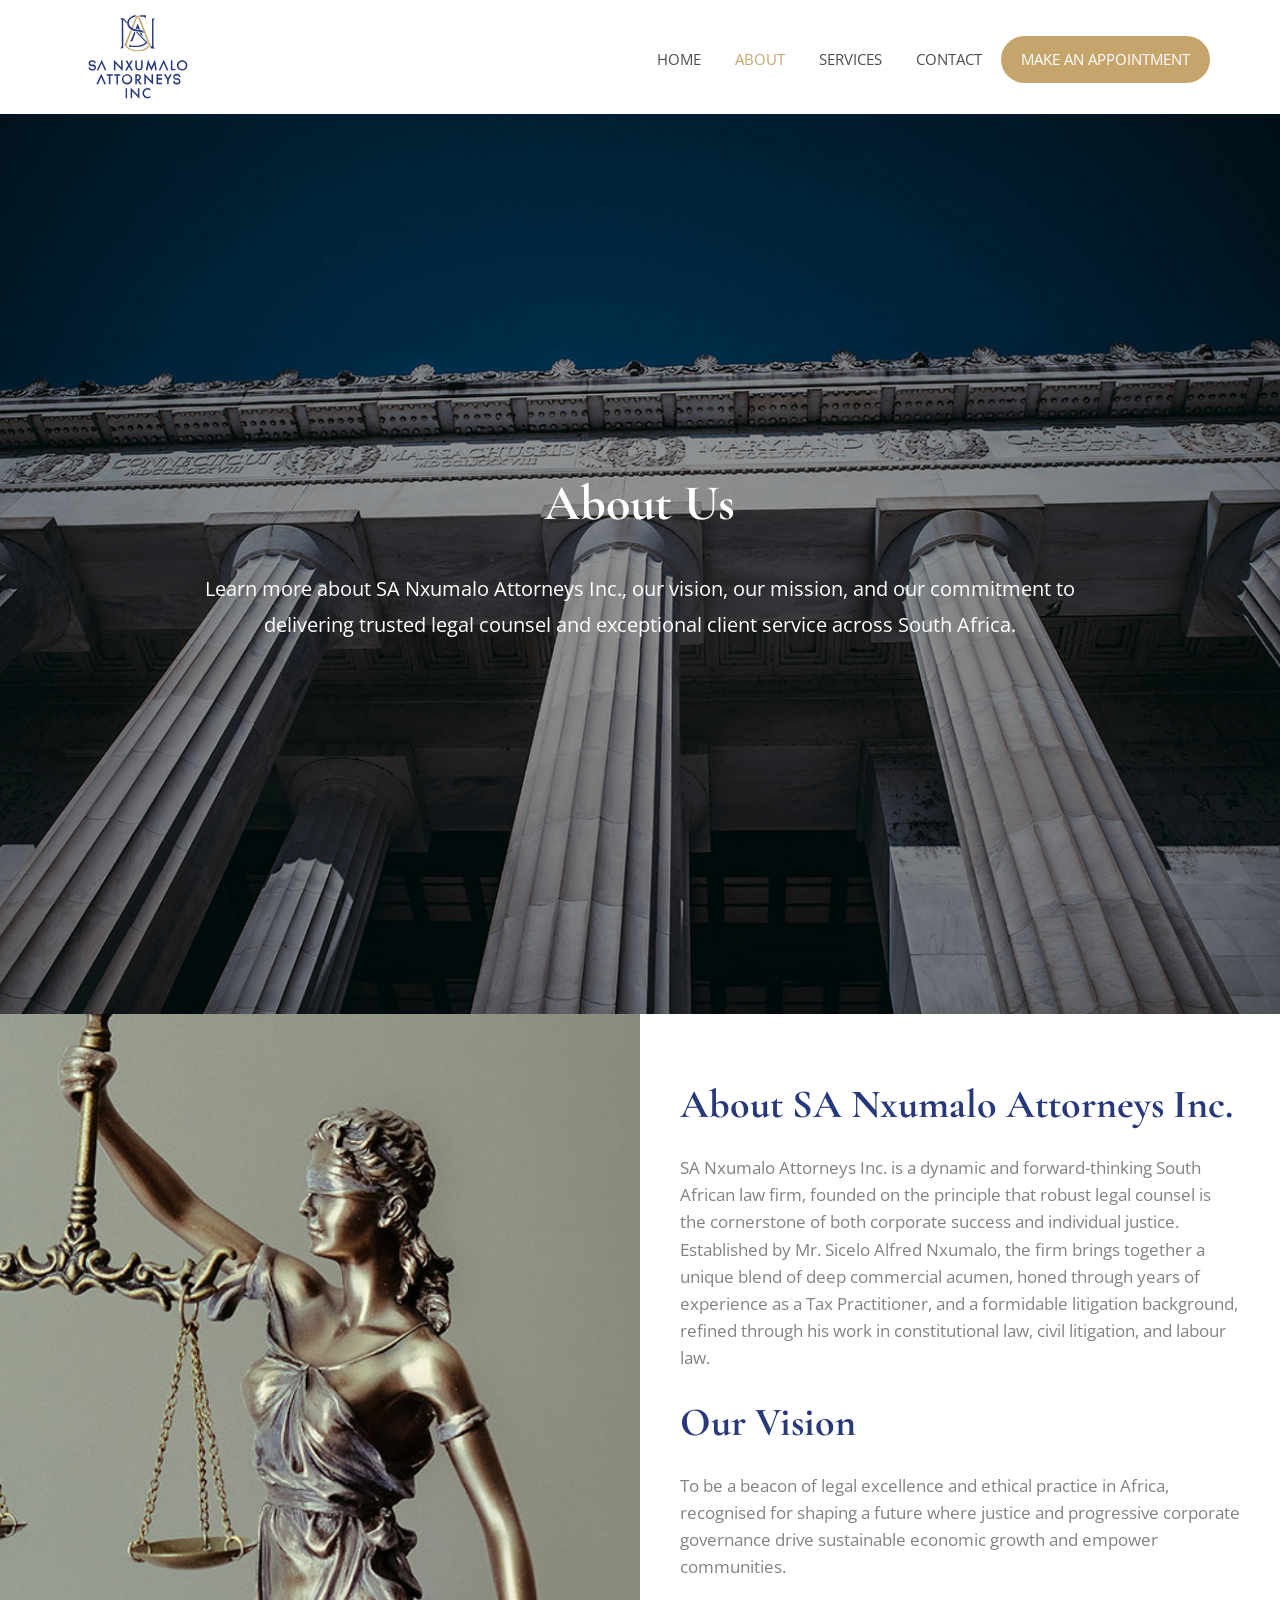
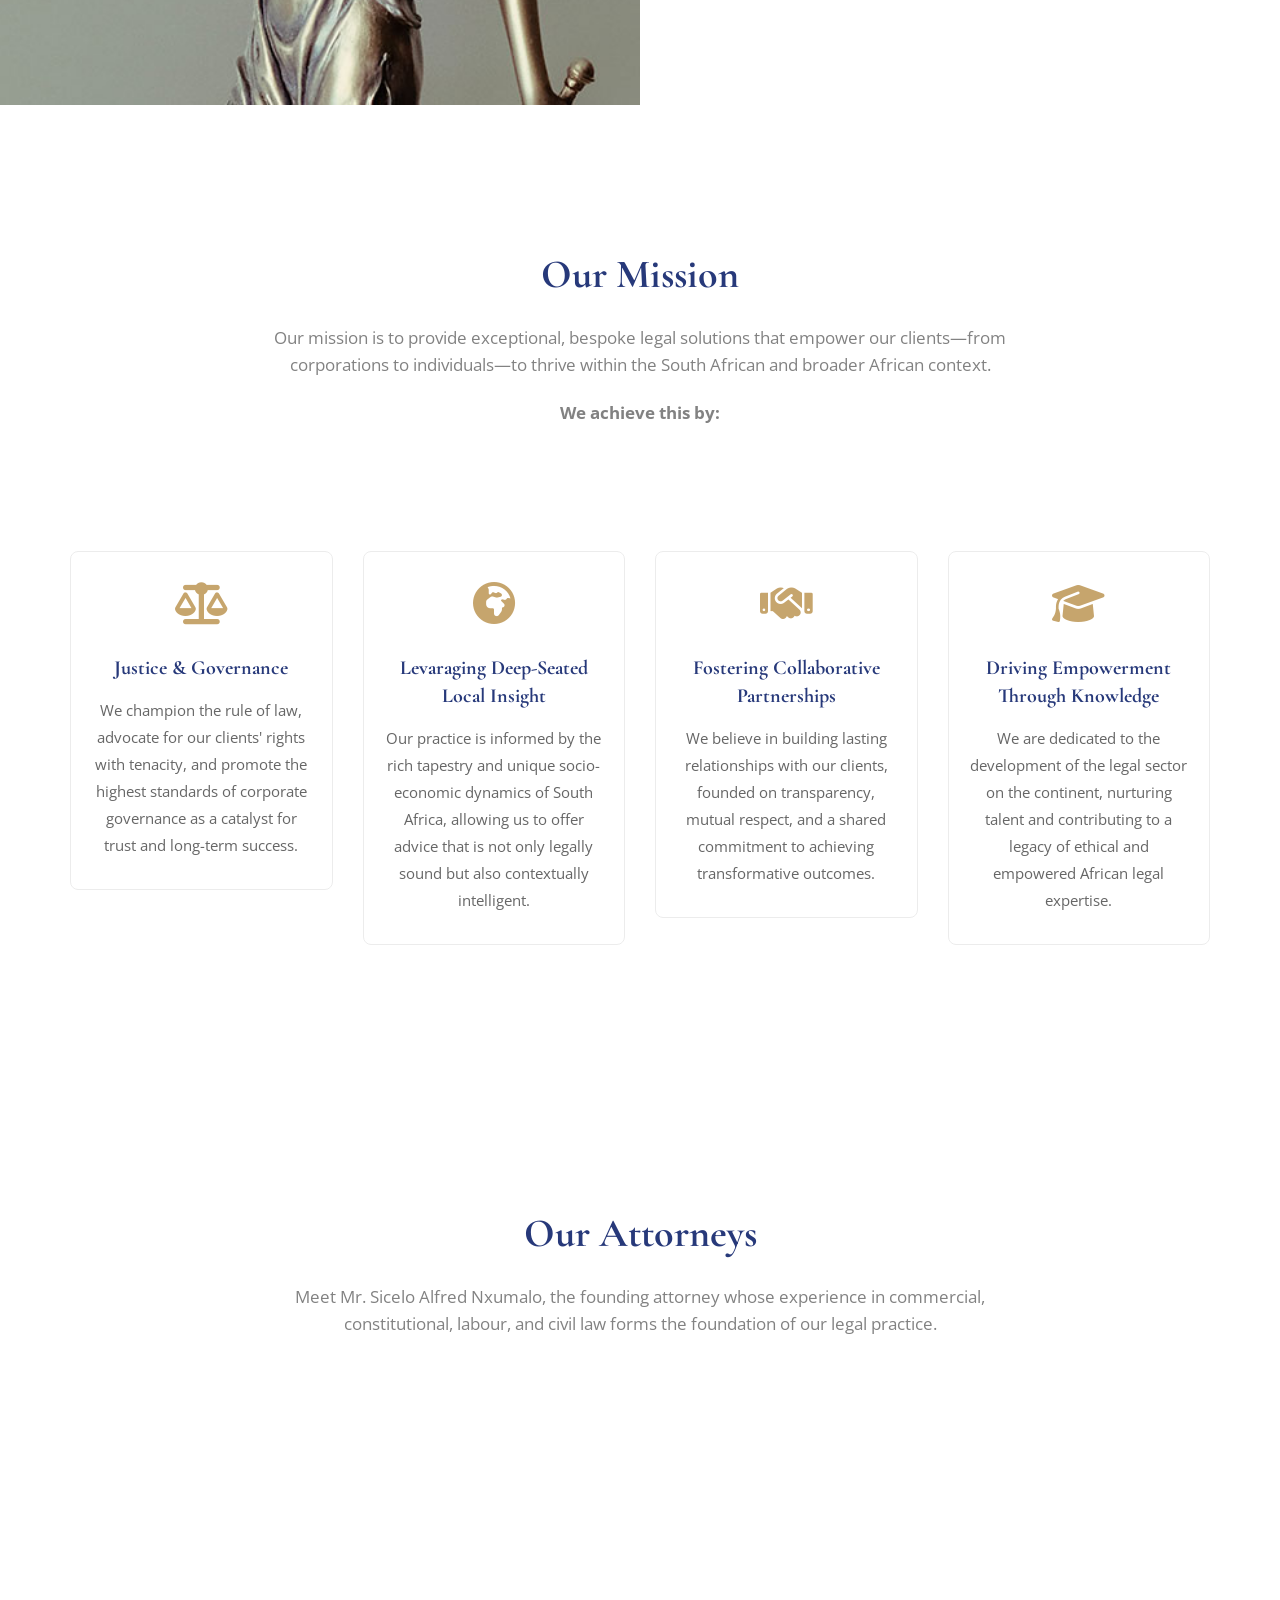
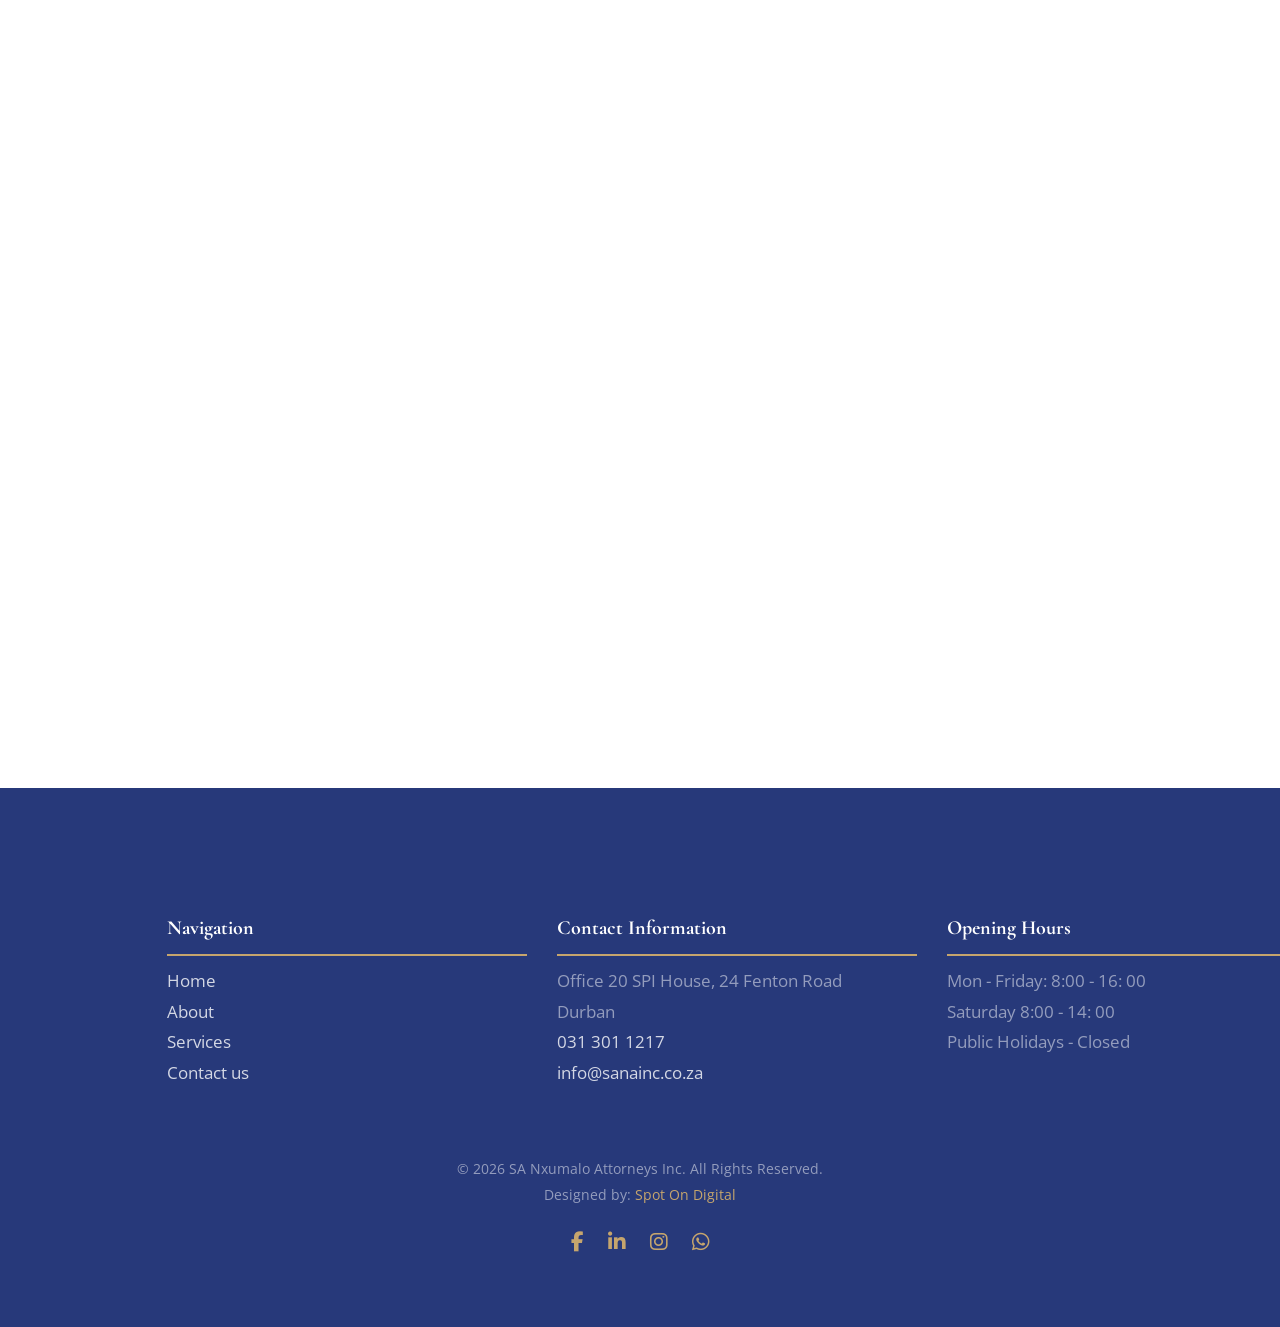
==== about.html @ 0812d7e0 "Add files via upload" ====
<!DOCTYPE HTML>
<html>
	<head>
	<meta charset="utf-8">
	<meta http-equiv="X-UA-Compatible" content="IE=edge">
	<title>About Us</title>
	<meta name="viewport" content="width=device-width, initial-scale=1">
	<meta name="description" content="" />
	<meta name="keywords" content="" />
	<meta name="author" content="" />

  <!-- Facebook and Twitter integration -->
	<meta property="og:title" content=""/>
	<meta property="og:image" content=""/>
	<meta property="og:url" content=""/>
	<meta property="og:site_name" content=""/>
	<meta property="og:description" content=""/>
	<meta name="twitter:title" content="" />
	<meta name="twitter:image" content="" />
	<meta name="twitter:url" content="" />
	<meta name="twitter:card" content="" />

		
    <link rel="preconnect" href="https://fonts.googleapis.com">
    <link rel="preconnect" href="https://fonts.gstatic.com" crossorigin>
    <link href="https://fonts.googleapis.com/css2?family=Cormorant+Garamond:wght@500;600;700&family=Open+Sans:wght@300;400;500;600;700&display=swap" rel="stylesheet">
	
     <!-- favicon -->    
    <link rel="icon" type="image/png" sizes="32x32" href="images/favicon.png">
	<!-- Animate.css -->
	<link rel="stylesheet" href="css/animate.css">
	<!-- Icomoon Icon Fonts-->
	<link rel="stylesheet" href="css/icomoon.css">
	<!-- Bootstrap  -->
	<link rel="stylesheet" href="css/bootstrap.css">

	<!-- Magnific Popup -->
	<link rel="stylesheet" href="css/magnific-popup.css">

	<!-- Owl Carousel  -->
	<link rel="stylesheet" href="css/owl.carousel.min.css">
	<link rel="stylesheet" href="css/owl.theme.default.min.css">
	<!-- Flexslider  -->
	<link rel="stylesheet" href="css/flexslider.css">
	<!-- Flaticons  -->
	<link rel="stylesheet" href="fonts/flaticon/font/flaticon.css">
        
    <link rel="stylesheet" href="https://cdnjs.cloudflare.com/ajax/libs/font-awesome/6.7.2/css/all.min.css">

	<!-- Theme style  -->
	<link rel="stylesheet" href="css/style.css">

	<!-- Modernizr JS -->
	<script src="js/modernizr-2.6.2.min.js"></script>
	<!-- FOR IE9 below -->
	<!--[if lt IE 9]>
	<script src="js/respond.min.js"></script>
	<![endif]-->

	</head>
	<body>
		
	<div class="colorlib-loader"></div>
	
	<div id="page">
        
	<nav class="colorlib-nav" role="navigation">
    <div class="top-menu">
        <div class="container">
            <div class="row">
                <div class="col-md-2">
                    <div id="colorlib-logo">
                        <a href="index.html">
                            <img src="images/main-logo.svg" alt="Logo" class="main-logo">
                        </a>
                    </div>
                </div>

                <div class="col-md-10 text-right menu-1">
                    <ul>
                        <li><a href="index.html">Home</a></li>
                        <li class="active"><a href="about.html">About</a></li>
                        <li><a href="services.html">Services</a></li>
                        <li><a href="contact.html">Contact</a></li>
                        <li class="btn-cta"><a href="#"><span>Make an Appointment</span></a></li>
                    </ul>
                </div>
            </div>
        </div>
    </div>
</nav>

	<aside id="colorlib-hero" class="js-fullheight">
		<div class="flexslider js-fullheight">
			<ul class="slides">
		   	<li style="background-image: url(images/page_bg.jpg);">
		   		<div class="overlay-gradient"></div>
		   		<div class="container">
		   			<div class="col-md-10 col-md-offset-1 text-center js-fullheight slider-text">
		   				<div class="slider-text-inner desc">
		   					<h2 class="heading-section">About Us</h2>
                            <p class="colorlib-lead">
                                Learn more about SA Nxumalo Attorneys Inc., our vision, our mission, and our commitment to delivering trusted legal counsel and exceptional client service across South Africa.
                            </p>
		   				</div>
		   			</div>
		   		</div>
		   	</li>
		  	</ul>
	  	</div>
	</aside>
        
    <div id="colorlib-content">
		<div class="video colorlib-video" style="background-image: url(images/video.jpg);">
			
			
		</div>
		<div class="choose animate-box">
			<div class="colorlib-heading">
				<h2>About SA Nxumalo Attorneys Inc.</h2>
				<p>SA Nxumalo Attorneys Inc. is a dynamic and forward-thinking South African law firm, founded on the principle that robust legal counsel is the cornerstone of both corporate success and individual justice. Established by Mr. Sicelo Alfred Nxumalo, the firm brings together a unique blend of deep commercial acumen, honed through years of experience as a Tax Practitioner, and a formidable litigation background, refined through his work in constitutional law, civil litigation, and labour law. </p>
                <h2>Our Vision</h2>
                    <p>To be a beacon of legal excellence and ethical practice in Africa, recognised for shaping a future where justice and progressive corporate governance drive sustainable economic growth and empower communities.</p>
               
               
                
			</div>
         
		</div>
        
    
        
	</div>
        
        
        <div id="colorlib-about">
    <div class="container">

        <div class="row animate-box">
            <div class="col-md-8 col-md-offset-2 text-center colorlib-heading">
                <h2>Our Mission</h2>

                <p>
                    Our mission is to provide exceptional, bespoke legal solutions that empower our clients—from corporations to individuals—to thrive within the South African and broader African context.
                </p>

                <p><strong>We achieve this by:</strong></p>
            </div>
        </div>

        <div class="row mission-row">

            <!-- Justice & Governance -->
            <div class="col-md-3 col-sm-6 animate-box">
                <div class="mission-box text-center">
                    <i class="fas fa-scale-balanced"></i>
                    <h4>Justice & Governance</h4>
                    <p>
                        We champion the rule of law, advocate for our clients' rights with tenacity, and promote the highest standards of corporate governance as a catalyst for trust and long-term success.
                    </p>
                </div>
            </div>

            <!-- Local Insight -->
            <div class="col-md-3 col-sm-6 animate-box">
                <div class="mission-box text-center">
                    <i class="fas fa-globe-africa"></i>
                    <h4>Levaraging Deep-Seated Local Insight</h4>
                    <p>
                       Our practice is informed by the rich tapestry and unique socio-economic dynamics of South Africa, allowing us to offer advice that is not only legally sound but also contextually intelligent.
                    </p>
                </div>
            </div>

            <!-- Partnerships -->
            <div class="col-md-3 col-sm-6 animate-box">
                <div class="mission-box text-center">
                    <i class="fas fa-handshake"></i>
                    <h4>Fostering Collaborative Partnerships</h4>
                    <p>
                       We believe in building lasting relationships with our clients, founded on transparency, mutual respect, and a shared commitment to achieving transformative outcomes.
                    </p>
                </div>
            </div>

            <!-- Empowerment -->
            <div class="col-md-3 col-sm-6 animate-box">
                <div class="mission-box text-center">
                    <i class="fas fa-graduation-cap"></i>
                    <h4>Driving Empowerment Through Knowledge</h4>
                    <p>
                       We are dedicated to the development of the legal sector on the continent, nurturing talent and contributing to a legacy of ethical and empowered African legal expertise.
                    </p>
                </div>
            </div>

        </div>

    </div>
</div>
        
	

	<div id="colorlib-about">
		<div class="container">
			<div class="row animate-box">
				<div class="col-md-8 col-md-offset-2 text-center colorlib-heading">
					<h2>Our Attorneys</h2>
					<p> Meet Mr. Sicelo Alfred Nxumalo, the founding attorney whose experience in commercial, constitutional, labour, and civil law forms the foundation of our legal practice.</p>
                    
				</div>
			</div>
			<div class="row">
				<div class="col-md-4 col-md-offset-4 text-center animate-box" data-animate-effect="fadeIn">
					<div class="colorlib-staff">
						<img src="images/sicelo.jpg" alt="Free HTML5 Templates by gettemplates.co">
						<h3>Sicelo Alfred Nxumalo</h3>
						<strong class="role">Founder & Managing Lead Lawyer</strong>
						
						<ul class="colorlib-social-icons">
							<li><a href="#" aria-label="Facebook"><i class="fab fa-facebook-f"></i></a></li>
                        <li><a href="#" aria-label="LinkedIn"><i class="fab fa-linkedin-in"></i></a></li>
                        <li><a href="#" aria-label="Instagram"><i class="fab fa-instagram"></i></a></li>
                        <li><a href="#" aria-label="WhatsApp"><i class="fab fa-whatsapp"></i></a></li>
						</ul>
					   </div>
                    </div>
                    
                    <div class="col-md-12 text-center animate-box" data-animate-effect="fadeIn">
                    <p>Sicelo Alfred Nxumalo is the founding director of SA Nxumalo Attorneys Inc. An admitted attorney of the High Court of South Africa, he brings a unique and powerful blend of experience from both the corporate and public interest legal spheres.</p>
                    <p>His career includes pivotal roles at the Legal Resources Centre, where he honed his expertise in constitutional law and human rights, and at the South African Revenue Service (SARS) as a Tax Practitioner, where he gained an intimate understanding of tax law and administration. This rare combination allows him to approach commercial and civil matters with a keen awareness of both justice and regulatory compliance.</p>
                    <p>Mr. Nxumalo's practice is further grounded by hands-on experience in civil litigation, unlawful arrest, labour law, medical negligence, and Road Accident Fund claims, ensuring clients receive comprehensive and strategically astute legal counsel.</p>
                    
				</div>
                    
                
				
			</div>
		</div>
	</div>




	
		<footer id="colorlib-footer" role="contentinfo">
		<div class="container">
			<div class="row row-pb-md">
				
				<div class="col-md-4 col-md-push-1">
					<h4>Navigation</h4>
					<ul class="colorlib-footer-links">
						<li><a href="index.html">Home</a></li>
						<li><a href="about.html">About</a></li>
						<li><a href="services.html">Services</a></li>
						<li><a href="contact.html">Contact us</a></li>
					</ul>
				</div>

				<div class="col-md-4 col-md-push-1">
					<h4>Contact Information</h4>
					<ul class="colorlib-footer-links">
						<li>Office 20 SPI House, 24 Fenton Road<br> Durban</li>
						<li><a href="tel://031 301 1217">031 301 1217</a></li>
						<li><a href="mailto:info@sanainc.co.za">info@sanainc.co.za</a></li>
					</ul>
				</div>

				<div class="col-md-4 col-md-push-1">
					<h4>Opening Hours</h4>
					<ul class="colorlib-footer-links">
						<li>Mon - Friday: 8:00 - 16: 00</li>
						<li>Saturday 8:00 - 14: 00</li>
						<li>Public Holidays - Closed</li>
					</ul>
				</div>

			</div>

			<div class="row copyright">
                <div class="col-md-12 text-center">
                    <p>
                        <small class="block">
                            &copy; <span id="current-year"></span> SA Nxumalo Attorneys Inc. All Rights Reserved.
                        </small>
                        <small class="block">
                            Designed by:
                            <a href="https://spotondigital.co.za" target="_blank">
                                Spot On Digital
                            </a>
                        </small>
                    </p>

                    <ul class="colorlib-social-icons">
                        <li><a href="#" aria-label="Facebook"><i class="fab fa-facebook-f"></i></a></li>
                        <li><a href="#" aria-label="LinkedIn"><i class="fab fa-linkedin-in"></i></a></li>
                        <li><a href="#" aria-label="Instagram"><i class="fab fa-instagram"></i></a></li>
                        <li><a href="#" aria-label="WhatsApp"><i class="fab fa-whatsapp"></i></a></li>
                    </ul>
                </div>
            </div>

		</div>
	</footer>
	</div>

	<div class="gototop js-top">
		<a href="#" class="js-gotop"><i class="icon-arrow-up"></i></a>
	</div>
	
	<!-- jQuery -->
	<script src="js/jquery.min.js"></script>
	<!-- jQuery Easing -->
	<script src="js/jquery.easing.1.3.js"></script>
	<!-- Bootstrap -->
	<script src="js/bootstrap.min.js"></script>
	<!-- Waypoints -->
	<script src="js/jquery.waypoints.min.js"></script>
	<!-- Stellar Parallax -->
	<script src="js/jquery.stellar.min.js"></script>
	<!-- Carousel -->
	<script src="js/owl.carousel.min.js"></script>
	<!-- Flexslider -->
	<script src="js/jquery.flexslider-min.js"></script>
	<!-- countTo -->
	<script src="js/jquery.countTo.js"></script>
	<!-- Magnific Popup -->
	<script src="js/jquery.magnific-popup.min.js"></script>
	<script src="js/magnific-popup-options.js"></script>
	<!-- Main -->
	<script src="js/main.js"></script>
     <!-- year -->   
    <script>
    document.getElementById("current-year").textContent = new Date().getFullYear();
    </script>

	</body>
</html>
---- css/icomoon.css ----
@font-face {
  font-family: 'icomoon';
  src:  url('../fonts/icomoon/icomoon.eot?6iuir');
  src:  url('../fonts/icomoon/icomoon.eot?6iuir#iefix') format('embedded-opentype'),
    url('../fonts/icomoon/icomoon.ttf?6iuir') format('truetype'),
    url('../fonts/icomoon/icomoon.woff?6iuir') format('woff'),
    url('../fonts/icomoon/icomoon.svg?6iuir#icomoon') format('svg');
  font-weight: normal;
  font-style: normal;
}

[class^="icon-"], [class*=" icon-"] {
  /* use !important to prevent issues with browser extensions that change fonts */
  font-family: 'icomoon' !important;
  speak: none;
  font-style: normal;
  font-weight: normal;
  font-variant: normal;
  text-transform: none;
  line-height: 1;

  /* Better Font Rendering =========== */
  -webkit-font-smoothing: antialiased;
  -moz-osx-font-smoothing: grayscale;
}

.icon-eye:before {
  content: "\e000";
}
.icon-paper-clip:before {
  content: "\e001";
}
.icon-mail:before {
  content: "\e002";
}
.icon-toggle:before {
  content: "\e003";
}
.icon-layout:before {
  content: "\e004";
}
.icon-link:before {
  content: "\e005";
}
.icon-bell:before {
  content: "\e006";
}
.icon-lock:before {
  content: "\e007";
}
.icon-unlock:before {
  content: "\e008";
}
.icon-ribbon:before {
  content: "\e009";
}
.icon-image:before {
  content: "\e010";
}
.icon-signal:before {
  content: "\e011";
}
.icon-target:before {
  content: "\e012";
}
.icon-clipboard:before {
  content: "\e013";
}
.icon-clock:before {
  content: "\e014";
}
.icon-watch:before {
  content: "\e015";
}
.icon-air-play:before {
  content: "\e016";
}
.icon-camera:before {
  content: "\e017";
}
.icon-video:before {
  content: "\e018";
}
.icon-disc:before {
  content: "\e019";
}
.icon-printer:before {
  content: "\e020";
}
.icon-monitor:before {
  content: "\e021";
}
.icon-server:before {
  content: "\e022";
}
.icon-cog:before {
  content: "\e023";
}
.icon-heart:before {
  content: "\e024";
}
.icon-paragraph:before {
  content: "\e025";
}
.icon-align-justify:before {
  content: "\e026";
}
.icon-align-left:before {
  content: "\e027";
}
.icon-align-center:before {
  content: "\e028";
}
.icon-align-right:before {
  content: "\e029";
}
.icon-book:before {
  content: "\e030";
}
.icon-layers:before {
  content: "\e031";
}
.icon-stack:before {
  content: "\e032";
}
.icon-stack-2:before {
  content: "\e033";
}
.icon-paper:before {
  content: "\e034";
}
.icon-paper-stack:before {
  content: "\e035";
}
.icon-search:before {
  content: "\e036";
}
.icon-zoom-in:before {
  content: "\e037";
}
.icon-zoom-out:before {
  content: "\e038";
}
.icon-reply:before {
  content: "\e039";
}
.icon-circle-plus:before {
  content: "\e040";
}
.icon-circle-minus:before {
  content: "\e041";
}
.icon-circle-check:before {
  content: "\e042";
}
.icon-circle-cross:before {
  content: "\e043";
}
.icon-square-plus:before {
  content: "\e044";
}
.icon-square-minus:before {
  content: "\e045";
}
.icon-square-check:before {
  content: "\e046";
}
.icon-square-cross:before {
  content: "\e047";
}
.icon-microphone:before {
  content: "\e048";
}
.icon-record:before {
  content: "\e049";
}
.icon-skip-back:before {
  content: "\e050";
}
.icon-rewind:before {
  content: "\e051";
}
.icon-play:before {
  content: "\e052";
}
.icon-pause:before {
  content: "\e053";
}
.icon-stop:before {
  content: "\e054";
}
.icon-fast-forward:before {
  content: "\e055";
}
.icon-skip-forward:before {
  content: "\e056";
}
.icon-shuffle:before {
  content: "\e057";
}
.icon-repeat:before {
  content: "\e058";
}
.icon-folder:before {
  content: "\e059";
}
.icon-umbrella:before {
  content: "\e060";
}
.icon-moon:before {
  content: "\e061";
}
.icon-thermometer:before {
  content: "\e062";
}
.icon-drop:before {
  content: "\e063";
}
.icon-sun:before {
  content: "\e064";
}
.icon-cloud:before {
  content: "\e065";
}
.icon-cloud-upload:before {
  content: "\e066";
}
.icon-cloud-download:before {
  content: "\e067";
}
.icon-upload:before {
  content: "\e068";
}
.icon-download:before {
  content: "\e069";
}
.icon-location:before {
  content: "\e070";
}
.icon-location-2:before {
  content: "\e071";
}
.icon-map:before {
  content: "\e072";
}
.icon-battery:before {
  content: "\e073";
}
.icon-head:before {
  content: "\e074";
}
.icon-briefcase:before {
  content: "\e075";
}
.icon-speech-bubble:before {
  content: "\e076";
}
.icon-anchor:before {
  content: "\e077";
}
.icon-globe:before {
  content: "\e078";
}
.icon-box:before {
  content: "\e079";
}
.icon-reload:before {
  content: "\e080";
}
.icon-share:before {
  content: "\e081";
}
.icon-marquee:before {
  content: "\e082";
}
.icon-marquee-plus:before {
  content: "\e083";
}
.icon-marquee-minus:before {
  content: "\e084";
}
.icon-tag:before {
  content: "\e085";
}
.icon-power:before {
  content: "\e086";
}
.icon-command:before {
  content: "\e087";
}
.icon-alt:before {
  content: "\e088";
}
.icon-esc:before {
  content: "\e089";
}
.icon-bar-graph:before {
  content: "\e090";
}
.icon-bar-graph-2:before {
  content: "\e091";
}
.icon-pie-graph:before {
  content: "\e092";
}
.icon-star:before {
  content: "\e093";
}
.icon-arrow-left:before {
  content: "\e094";
}
.icon-arrow-right:before {
  content: "\e095";
}
.icon-arrow-up:before {
  content: "\e096";
}
.icon-arrow-down:before {
  content: "\e097";
}
.icon-volume:before {
  content: "\e098";
}
.icon-mute:before {
  content: "\e099";
}
.icon-content-right:before {
  content: "\e100";
}
.icon-content-left:before {
  content: "\e101";
}
.icon-grid:before {
  content: "\e102";
}
.icon-grid-2:before {
  content: "\e103";
}
.icon-columns:before {
  content: "\e104";
}
.icon-loader:before {
  content: "\e105";
}
.icon-bag:before {
  content: "\e106";
}
.icon-ban:before {
  content: "\e107";
}
.icon-flag:before {
  content: "\e108";
}
.icon-trash:before {
  content: "\e109";
}
.icon-expand:before {
  content: "\e110";
}
.icon-contract:before {
  content: "\e111";
}
.icon-maximize:before {
  content: "\e112";
}
.icon-minimize:before {
  content: "\e113";
}
.icon-plus:before {
  content: "\e114";
}
.icon-minus:before {
  content: "\e115";
}
.icon-check:before {
  content: "\e116";
}
.icon-cross:before {
  content: "\e117";
}
.icon-move:before {
  content: "\e118";
}
.icon-delete:before {
  content: "\e119";
}
.icon-menu:before {
  content: "\e120";
}
.icon-archive:before {
  content: "\e121";
}
.icon-inbox:before {
  content: "\e122";
}
.icon-outbox:before {
  content: "\e123";
}
.icon-file:before {
  content: "\e124";
}
.icon-file-add:before {
  content: "\e125";
}
.icon-file-subtract:before {
  content: "\e126";
}
.icon-help:before {
  content: "\e127";
}
.icon-open:before {
  content: "\e128";
}
.icon-ellipsis:before {
  content: "\e129";
}
.icon-add-to-list:before {
  content: "\e900";
}
.icon-classic-computer:before {
  content: "\e901";
}
.icon-controller-fast-backward:before {
  content: "\e902";
}
.icon-creative-commons-attribution:before {
  content: "\e903";
}
.icon-creative-commons-noderivs:before {
  content: "\e904";
}
.icon-creative-commons-noncommercial-eu:before {
  content: "\e905";
}
.icon-creative-commons-noncommercial-us:before {
  content: "\e906";
}
.icon-creative-commons-public-domain:before {
  content: "\e907";
}
.icon-creative-commons-remix:before {
  content: "\e908";
}
.icon-creative-commons-share:before {
  content: "\e909";
}
.icon-creative-commons-sharealike:before {
  content: "\e90a";
}
.icon-creative-commons:before {
  content: "\e90b";
}
.icon-document-landscape:before {
  content: "\e90c";
}
.icon-remove-user:before {
  content: "\e90d";
}
.icon-warning:before {
  content: "\e90e";
}
.icon-arrow-bold-down:before {
  content: "\e90f";
}
.icon-arrow-bold-left:before {
  content: "\e910";
}
.icon-arrow-bold-right:before {
  content: "\e911";
}
.icon-arrow-bold-up:before {
  content: "\e912";
}
.icon-arrow-down2:before {
  content: "\e913";
}
.icon-arrow-left2:before {
  content: "\e914";
}
.icon-arrow-long-down:before {
  content: "\e915";
}
.icon-arrow-long-left:before {
  content: "\e916";
}
.icon-arrow-long-right:before {
  content: "\e917";
}
.icon-arrow-long-up:before {
  content: "\e918";
}
.icon-arrow-right2:before {
  content: "\e919";
}
.icon-arrow-up2:before {
  content: "\e91a";
}
.icon-arrow-with-circle-down:before {
  content: "\e91b";
}
.icon-arrow-with-circle-left:before {
  content: "\e91c";
}
.icon-arrow-with-circle-right:before {
  content: "\e91d";
}
.icon-arrow-with-circle-up:before {
  content: "\e91e";
}
.icon-bookmark:before {
  content: "\e91f";
}
.icon-bookmarks:before {
  content: "\e920";
}
.icon-chevron-down:before {
  content: "\e921";
}
.icon-chevron-left:before {
  content: "\e922";
}
.icon-chevron-right:before {
  content: "\e923";
}
.icon-chevron-small-down:before {
  content: "\e924";
}
.icon-chevron-small-left:before {
  content: "\e925";
}
.icon-chevron-small-right:before {
  content: "\e926";
}
.icon-chevron-small-up:before {
  content: "\e927";
}
.icon-chevron-thin-down:before {
  content: "\e928";
}
.icon-chevron-thin-left:before {
  content: "\e929";
}
.icon-chevron-thin-right:before {
  content: "\e92a";
}
.icon-chevron-thin-up:before {
  content: "\e92b";
}
.icon-chevron-up:before {
  content: "\e92c";
}
.icon-chevron-with-circle-down:before {
  content: "\e92d";
}
.icon-chevron-with-circle-left:before {
  content: "\e92e";
}
.icon-chevron-with-circle-right:before {
  content: "\e92f";
}
.icon-chevron-with-circle-up:before {
  content: "\e930";
}
.icon-cloud2:before {
  content: "\e931";
}
.icon-controller-fast-forward:before {
  content: "\e932";
}
.icon-controller-jump-to-start:before {
  content: "\e933";
}
.icon-controller-next:before {
  content: "\e934";
}
.icon-controller-paus:before {
  content: "\e935";
}
.icon-controller-play:before {
  content: "\e936";
}
.icon-controller-record:before {
  content: "\e937";
}
.icon-controller-stop:before {
  content: "\e938";
}
.icon-controller-volume:before {
  content: "\e939";
}
.icon-dot-single:before {
  content: "\e93a";
}
.icon-dots-three-horizontal:before {
  content: "\e93b";
}
.icon-dots-three-vertical:before {
  content: "\e93c";
}
.icon-dots-two-horizontal:before {
  content: "\e93d";
}
.icon-dots-two-vertical:before {
  content: "\e93e";
}
.icon-download2:before {
  content: "\e93f";
}
.icon-emoji-flirt:before {
  content: "\e940";
}
.icon-flow-branch:before {
  content: "\e941";
}
.icon-flow-cascade:before {
  content: "\e942";
}
.icon-flow-line:before {
  content: "\e943";
}
.icon-flow-parallel:before {
  content: "\e944";
}
.icon-flow-tree:before {
  content: "\e945";
}
.icon-install:before {
  content: "\e946";
}
.icon-layers2:before {
  content: "\e947";
}
.icon-open-book:before {
  content: "\e948";
}
.icon-resize-100:before {
  content: "\e949";
}
.icon-resize-full-screen:before {
  content: "\e94a";
}
.icon-save:before {
  content: "\e94b";
}
.icon-select-arrows:before {
  content: "\e94c";
}
.icon-sound-mute:before {
  content: "\e94d";
}
.icon-sound:before {
  content: "\e94e";
}
.icon-trash2:before {
  content: "\e94f";
}
.icon-triangle-down:before {
  content: "\e950";
}
.icon-triangle-left:before {
  content: "\e951";
}
.icon-triangle-right:before {
  content: "\e952";
}
.icon-triangle-up:before {
  content: "\e953";
}
.icon-uninstall:before {
  content: "\e954";
}
.icon-upload-to-cloud:before {
  content: "\e955";
}
.icon-upload2:before {
  content: "\e956";
}
.icon-add-user:before {
  content: "\e957";
}
.icon-address:before {
  content: "\e958";
}
.icon-adjust:before {
  content: "\e959";
}
.icon-air:before {
  content: "\e95a";
}
.icon-aircraft-landing:before {
  content: "\e95b";
}
.icon-aircraft-take-off:before {
  content: "\e95c";
}
.icon-aircraft:before {
  content: "\e95d";
}
.icon-align-bottom:before {
  content: "\e95e";
}
.icon-align-horizontal-middle:before {
  content: "\e95f";
}
.icon-align-left2:before {
  content: "\e960";
}
.icon-align-right2:before {
  content: "\e961";
}
.icon-align-top:before {
  content: "\e962";
}
.icon-align-vertical-middle:before {
  content: "\e963";
}
.icon-archive2:before {
  content: "\e964";
}
.icon-area-graph:before {
  content: "\e965";
}
.icon-attachment:before {
  content: "\e966";
}
.icon-awareness-ribbon:before {
  content: "\e967";
}
.icon-back-in-time:before {
  content: "\e968";
}
.icon-back:before {
  content: "\e969";
}
.icon-bar-graph2:before {
  content: "\e96a";
}
.icon-battery2:before {
  content: "\e96b";
}
.icon-beamed-note:before {
  content: "\e96c";
}
.icon-bell2:before {
  content: "\e96d";
}
.icon-blackboard:before {
  content: "\e96e";
}
.icon-block:before {
  content: "\e96f";
}
.icon-book2:before {
  content: "\e970";
}
.icon-bowl:before {
  content: "\e971";
}
.icon-box2:before {
  content: "\e972";
}
.icon-briefcase2:before {
  content: "\e973";
}
.icon-browser:before {
  content: "\e974";
}
.icon-brush:before {
  content: "\e975";
}
.icon-bucket:before {
  content: "\e976";
}
.icon-cake:before {
  content: "\e977";
}
.icon-calculator:before {
  content: "\e978";
}
.icon-calendar:before {
  content: "\e979";
}
.icon-camera2:before {
  content: "\e97a";
}
.icon-ccw:before {
  content: "\e97b";
}
.icon-chat:before {
  content: "\e97c";
}
.icon-check2:before {
  content: "\e97d";
}
.icon-circle-with-cross:before {
  content: "\e97e";
}
.icon-circle-with-minus:before {
  content: "\e97f";
}
.icon-circle-with-plus:before {
  content: "\e980";
}
.icon-circle:before {
  content: "\e981";
}
.icon-circular-graph:before {
  content: "\e982";
}
.icon-clapperboard:before {
  content: "\e983";
}
.icon-clipboard2:before {
  content: "\e984";
}
.icon-clock2:before {
  content: "\e985";
}
.icon-code:before {
  content: "\e986";
}
.icon-cog2:before {
  content: "\e987";
}
.icon-colours:before {
  content: "\e988";
}
.icon-compass:before {
  content: "\e989";
}
.icon-copy:before {
  content: "\e98a";
}
.icon-credit-card:before {
  content: "\e98b";
}
.icon-credit:before {
  content: "\e98c";
}
.icon-cross2:before {
  content: "\e98d";
}
.icon-cup:before {
  content: "\e98e";
}
.icon-cw:before {
  content: "\e98f";
}
.icon-cycle:before {
  content: "\e990";
}
.icon-database:before {
  content: "\e991";
}
.icon-dial-pad:before {
  content: "\e992";
}
.icon-direction:before {
  content: "\e993";
}
.icon-document:before {
  content: "\e994";
}
.icon-documents:before {
  content: "\e995";
}
.icon-drink:before {
  content: "\e996";
}
.icon-drive:before {
  content: "\e997";
}
.icon-drop2:before {
  content: "\e998";
}
.icon-edit:before {
  content: "\e999";
}
.icon-email:before {
  content: "\e99a";
}
.icon-emoji-happy:before {
  content: "\e99b";
}
.icon-emoji-neutral:before {
  content: "\e99c";
}
.icon-emoji-sad:before {
  content: "\e99d";
}
.icon-erase:before {
  content: "\e99e";
}
.icon-eraser:before {
  content: "\e99f";
}
.icon-export:before {
  content: "\e9a0";
}
.icon-eye2:before {
  content: "\e9a1";
}
.icon-feather:before {
  content: "\e9a2";
}
.icon-flag2:before {
  content: "\e9a3";
}
.icon-flash:before {
  content: "\e9a4";
}
.icon-flashlight:before {
  content: "\e9a5";
}
.icon-flat-brush:before {
  content: "\e9a6";
}
.icon-folder-images:before {
  content: "\e9a7";
}
.icon-folder-music:before {
  content: "\e9a8";
}
.icon-folder-video:before {
  content: "\e9a9";
}
.icon-folder2:before {
  content: "\e9aa";
}
.icon-forward:before {
  content: "\e9ab";
}
.icon-funnel:before {
  content: "\e9ac";
}
.icon-game-controller:before {
  content: "\e9ad";
}
.icon-gauge:before {
  content: "\e9ae";
}
.icon-globe2:before {
  content: "\e9af";
}
.icon-graduation-cap:before {
  content: "\e9b0";
}
.icon-grid2:before {
  content: "\e9b1";
}
.icon-hair-cross:before {
  content: "\e9b2";
}
.icon-hand:before {
  content: "\e9b3";
}
.icon-heart-outlined:before {
  content: "\e9b4";
}
.icon-heart2:before {
  content: "\e9b5";
}
.icon-help-with-circle:before {
  content: "\e9b6";
}
.icon-help2:before {
  content: "\e9b7";
}
.icon-home:before {
  content: "\e9b8";
}
.icon-hour-glass:before {
  content: "\e9b9";
}
.icon-image-inverted:before {
  content: "\e9ba";
}
.icon-image2:before {
  content: "\e9bb";
}
.icon-images:before {
  content: "\e9bc";
}
.icon-inbox2:before {
  content: "\e9bd";
}
.icon-infinity:before {
  content: "\e9be";
}
.icon-info-with-circle:before {
  content: "\e9bf";
}
.icon-info:before {
  content: "\e9c0";
}
.icon-key:before {
  content: "\e9c1";
}
.icon-keyboard:before {
  content: "\e9c2";
}
.icon-lab-flask:before {
  content: "\e9c3";
}
.icon-landline:before {
  content: "\e9c4";
}
.icon-language:before {
  content: "\e9c5";
}
.icon-laptop:before {
  content: "\e9c6";
}
.icon-leaf:before {
  content: "\e9c7";
}
.icon-level-down:before {
  content: "\e9c8";
}
.icon-level-up:before {
  content: "\e9c9";
}
.icon-lifebuoy:before {
  content: "\e9ca";
}
.icon-light-bulb:before {
  content: "\e9cb";
}
.icon-light-down:before {
  content: "\e9cc";
}
.icon-light-up:before {
  content: "\e9cd";
}
.icon-line-graph:before {
  content: "\e9ce";
}
.icon-link2:before {
  content: "\e9cf";
}
.icon-list:before {
  content: "\e9d0";
}
.icon-location-pin:before {
  content: "\e9d1";
}
.icon-location2:before {
  content: "\e9d2";
}
.icon-lock-open:before {
  content: "\e9d3";
}
.icon-lock2:before {
  content: "\e9d4";
}
.icon-log-out:before {
  content: "\e9d5";
}
.icon-login:before {
  content: "\e9d6";
}
.icon-loop:before {
  content: "\e9d7";
}
.icon-magnet:before {
  content: "\e9d8";
}
.icon-magnifying-glass:before {
  content: "\e9d9";
}
.icon-mail2:before {
  content: "\e9da";
}
.icon-man:before {
  content: "\e9db";
}
.icon-map2:before {
  content: "\e9dc";
}
.icon-mask:before {
  content: "\e9dd";
}
.icon-medal:before {
  content: "\e9de";
}
.icon-megaphone:before {
  content: "\e9df";
}
.icon-menu2:before {
  content: "\e9e0";
}
.icon-message:before {
  content: "\e9e1";
}
.icon-mic:before {
  content: "\e9e2";
}
.icon-minus2:before {
  content: "\e9e3";
}
.icon-mobile:before {
  content: "\e9e4";
}
.icon-modern-mic:before {
  content: "\e9e5";
}
.icon-moon2:before {
  content: "\e9e6";
}
.icon-mouse:before {
  content: "\e9e7";
}
.icon-music:before {
  content: "\e9e8";
}
.icon-network:before {
  content: "\e9e9";
}
.icon-new-message:before {
  content: "\e9ea";
}
.icon-new:before {
  content: "\e9eb";
}
.icon-news:before {
  content: "\e9ec";
}
.icon-note:before {
  content: "\e9ed";
}
.icon-notification:before {
  content: "\e9ee";
}
.icon-old-mobile:before {
  content: "\e9ef";
}
.icon-old-phone:before {
  content: "\e9f0";
}
.icon-palette:before {
  content: "\e9f1";
}
.icon-paper-plane:before {
  content: "\e9f2";
}
.icon-pencil:before {
  content: "\e9f3";
}
.icon-phone:before {
  content: "\e9f4";
}
.icon-pie-chart:before {
  content: "\e9f5";
}
.icon-pin:before {
  content: "\e9f6";
}
.icon-plus2:before {
  content: "\e9f7";
}
.icon-popup:before {
  content: "\e9f8";
}
.icon-power-plug:before {
  content: "\e9f9";
}
.icon-price-ribbon:before {
  content: "\e9fa";
}
.icon-price-tag:before {
  content: "\e9fb";
}
.icon-print:before {
  content: "\e9fc";
}
.icon-progress-empty:before {
  content: "\e9fd";
}
.icon-progress-full:before {
  content: "\e9fe";
}
.icon-progress-one:before {
  content: "\e9ff";
}
.icon-progress-two:before {
  content: "\ea00";
}
.icon-publish:before {
  content: "\ea01";
}
.icon-quote:before {
  content: "\ea02";
}
.icon-radio:before {
  content: "\ea03";
}
.icon-reply-all:before {
  content: "\ea04";
}
.icon-reply2:before {
  content: "\ea05";
}
.icon-retweet:before {
  content: "\ea06";
}
.icon-rocket:before {
  content: "\ea07";
}
.icon-round-brush:before {
  content: "\ea08";
}
.icon-rss:before {
  content: "\ea09";
}
.icon-ruler:before {
  content: "\ea0a";
}
.icon-scissors:before {
  content: "\ea0b";
}
.icon-share-alternitive:before {
  content: "\ea0c";
}
.icon-share2:before {
  content: "\ea0d";
}
.icon-shareable:before {
  content: "\ea0e";
}
.icon-shield:before {
  content: "\ea0f";
}
.icon-shop:before {
  content: "\ea10";
}
.icon-shopping-bag:before {
  content: "\ea11";
}
.icon-shopping-basket:before {
  content: "\ea12";
}
.icon-shopping-cart:before {
  content: "\ea13";
}
.icon-shuffle2:before {
  content: "\ea14";
}
.icon-signal2:before {
  content: "\ea15";
}
.icon-sound-mix:before {
  content: "\ea16";
}
.icon-sports-club:before {
  content: "\ea17";
}
.icon-spreadsheet:before {
  content: "\ea18";
}
.icon-squared-cross:before {
  content: "\ea19";
}
.icon-squared-minus:before {
  content: "\ea1a";
}
.icon-squared-plus:before {
  content: "\ea1b";
}
.icon-star-outlined:before {
  content: "\ea1c";
}
.icon-star2:before {
  content: "\ea1d";
}
.icon-stopwatch:before {
  content: "\ea1e";
}
.icon-suitcase:before {
  content: "\ea1f";
}
.icon-swap:before {
  content: "\ea20";
}
.icon-sweden:before {
  content: "\ea21";
}
.icon-switch:before {
  content: "\ea22";
}
.icon-tablet:before {
  content: "\ea23";
}
.icon-tag2:before {
  content: "\ea24";
}
.icon-text-document-inverted:before {
  content: "\ea25";
}
.icon-text-document:before {
  content: "\ea26";
}
.icon-text:before {
  content: "\ea27";
}
.icon-thermometer2:before {
  content: "\ea28";
}
.icon-thumbs-down:before {
  content: "\ea29";
}
.icon-thumbs-up:before {
  content: "\ea2a";
}
.icon-thunder-cloud:before {
  content: "\ea2b";
}
.icon-ticket:before {
  content: "\ea2c";
}
.icon-time-slot:before {
  content: "\ea2d";
}
.icon-tools:before {
  content: "\ea2e";
}
.icon-traffic-cone:before {
  content: "\ea2f";
}
.icon-tree:before {
  content: "\ea30";
}
.icon-trophy:before {
  content: "\ea31";
}
.icon-tv:before {
  content: "\ea32";
}
.icon-typing:before {
  content: "\ea33";
}
.icon-unread:before {
  content: "\ea34";
}
.icon-untag:before {
  content: "\ea35";
}
.icon-user:before {
  content: "\ea36";
}
.icon-users:before {
  content: "\ea37";
}
.icon-v-card:before {
  content: "\ea38";
}
.icon-video2:before {
  content: "\ea39";
}
.icon-vinyl:before {
  content: "\ea3a";
}
.icon-voicemail:before {
  content: "\ea3b";
}
.icon-wallet:before {
  content: "\ea3c";
}
.icon-water:before {
  content: "\ea3d";
}
.icon-px-with-circle:before {
  content: "\ea3e";
}
.icon-px:before {
  content: "\ea3f";
}
.icon-basecamp:before {
  content: "\ea40";
}
.icon-behance:before {
  content: "\ea41";
}
.icon-creative-cloud:before {
  content: "\ea42";
}
.icon-dropbox:before {
  content: "\ea43";
}
.icon-evernote:before {
  content: "\ea44";
}
.icon-flattr:before {
  content: "\ea45";
}
.icon-foursquare:before {
  content: "\ea46";
}
.icon-google-drive:before {
  content: "\ea47";
}
.icon-google-hangouts:before {
  content: "\ea48";
}
.icon-grooveshark:before {
  content: "\ea49";
}
.icon-icloud:before {
  content: "\ea4a";
}
.icon-mixi:before {
  content: "\ea4b";
}
.icon-onedrive:before {
  content: "\ea4c";
}
.icon-paypal:before {
  content: "\ea4d";
}
.icon-picasa:before {
  content: "\ea4e";
}
.icon-qq:before {
  content: "\ea4f";
}
.icon-rdio-with-circle:before {
  content: "\ea50";
}
.icon-renren:before {
  content: "\ea51";
}
.icon-scribd:before {
  content: "\ea52";
}
.icon-sina-weibo:before {
  content: "\ea53";
}
.icon-skype-with-circle:before {
  content: "\ea54";
}
.icon-skype:before {
  content: "\ea55";
}
.icon-slideshare:before {
  content: "\ea56";
}
.icon-smashing:before {
  content: "\ea57";
}
.icon-soundcloud:before {
  content: "\ea58";
}
.icon-spotify-with-circle:before {
  content: "\ea59";
}
.icon-spotify:before {
  content: "\ea5a";
}
.icon-swarm:before {
  content: "\ea5b";
}
.icon-vine-with-circle:before {
  content: "\ea5c";
}
.icon-vine:before {
  content: "\ea5d";
}
.icon-vk-alternitive:before {
  content: "\ea5e";
}
.icon-vk-with-circle:before {
  content: "\ea5f";
}
.icon-vk:before {
  content: "\ea60";
}
.icon-xing-with-circle:before {
  content: "\ea61";
}
.icon-xing:before {
  content: "\ea62";
}
.icon-yelp:before {
  content: "\ea63";
}
.icon-dribbble-with-circle:before {
  content: "\ea64";
}
.icon-dribbble:before {
  content: "\ea65";
}
.icon-facebook-with-circle:before {
  content: "\ea66";
}
.icon-facebook:before {
  content: "\ea67";
}
.icon-flickr-with-circle:before {
  content: "\ea68";
}
.icon-flickr:before {
  content: "\ea69";
}
.icon-github-with-circle:before {
  content: "\ea6a";
}
.icon-github:before {
  content: "\ea6b";
}
.icon-google-with-circle:before {
  content: "\ea6c";
}
.icon-google:before {
  content: "\ea6d";
}
.icon-instagram-with-circle:before {
  content: "\ea6e";
}
.icon-instagram:before {
  content: "\ea6f";
}
.icon-lastfm-with-circle:before {
  content: "\ea70";
}
.icon-lastfm:before {
  content: "\ea71";
}
.icon-linkedin-with-circle:before {
  content: "\ea72";
}
.icon-linkedin:before {
  content: "\ea73";
}
.icon-pinterest-with-circle:before {
  content: "\ea74";
}
.icon-pinterest:before {
  content: "\ea75";
}
.icon-rdio:before {
  content: "\ea76";
}
.icon-stumbleupon-with-circle:before {
  content: "\ea77";
}
.icon-stumbleupon:before {
  content: "\ea78";
}
.icon-tumblr-with-circle:before {
  content: "\ea79";
}
.icon-tumblr:before {
  content: "\ea7a";
}
.icon-twitter-with-circle:before {
  content: "\ea7b";
}
.icon-twitter:before {
  content: "\ea7c";
}
.icon-vimeo-with-circle:before {
  content: "\ea7d";
}
.icon-vimeo:before {
  content: "\ea7e";
}
.icon-youtube-with-circle:before {
  content: "\ea7f";
}
.icon-youtube:before {
  content: "\ea80";
}
---- fonts/flaticon/font/flaticon.css ----
/*
  	Flaticon icon font: Flaticon
  	Creation date: 05/01/2018 02:43
  	*/

@font-face {
  font-family: "Flaticon";
  src: url("./Flaticon.eot");
  src: url("./Flaticon.eot?#iefix") format("embedded-opentype"),
       url("./Flaticon.woff") format("woff"),
       url("./Flaticon.ttf") format("truetype"),
       url("./Flaticon.svg#Flaticon") format("svg");
  font-weight: normal;
  font-style: normal;
}

@media screen and (-webkit-min-device-pixel-ratio:0) {
  @font-face {
    font-family: "Flaticon";
    src: url("./Flaticon.svg#Flaticon") format("svg");
  }
}

[class^="flaticon-"]:before, [class*=" flaticon-"]:before,
[class^="flaticon-"]:after, [class*=" flaticon-"]:after {   
  font-family: Flaticon;
    /*font-size: 20px;*/
    font-style: normal;
    /*margin-left: 20px;*/
}

.flaticon-police-badge:before { content: "\f100"; }
.flaticon-jury:before { content: "\f101"; }
.flaticon-lawyer-1:before { content: "\f102"; }
.flaticon-siren:before { content: "\f103"; }
.flaticon-lawyer:before { content: "\f104"; }
.flaticon-policeman:before { content: "\f105"; }
.flaticon-handcuffs:before { content: "\f106"; }
.flaticon-padlock:before { content: "\f107"; }
.flaticon-courthouse:before { content: "\f108"; }
.flaticon-folder:before { content: "\f109"; }
.flaticon-libra:before { content: "\f10a"; }
.flaticon-act:before { content: "\f10b"; }
---- css/style.css ----
@font-face {
  font-family: 'icomoon';
  src: url("../fonts/icomoon/icomoon.eot?srf3rx");
  src: url("../fonts/icomoon/icomoon.eot?srf3rx#iefix") format("embedded-opentype"), url("../fonts/icomoon/icomoon.ttf?srf3rx") format("truetype"), url("../fonts/icomoon/icomoon.woff?srf3rx") format("woff"), url("../fonts/icomoon/icomoon.svg?srf3rx#icomoon") format("svg");
  font-weight: normal;
  font-style: normal; }

/* =======================================================
*
* 	Template Style 
*
* ======================================================= */

#colorlib-logo {
    display: flex;
    align-items: center;
    height: 90px;
}

#colorlib-logo a {
    display: flex;
    align-items: center;
}

#colorlib-logo img.main-logo {
    height: 80px;
    width: auto;
    max-width: 100%;
    display: block;
}


body{
    font-family:'Open Sans',sans-serif;
    font-size:17px;
    line-height:1.8;
    color:#555;
}

#page {
  position: relative;
  overflow-x: hidden;
  width: 100%;
  height: 100%;
  -webkit-transition: 0.5s;
  -o-transition: 0.5s;
  transition: 0.5s; }
  .offcanvas #page {
    overflow: hidden;
    position: absolute; }
    .offcanvas #page:after {
      -webkit-transition: 2s;
      -o-transition: 2s;
      transition: 2s;
      position: absolute;
      top: 0;
      right: 0;
      bottom: 0;
      left: 0;
      z-index: 101;
      background: rgba(0, 0, 0, 0.7);
      content: ""; }

a {
  color: #C6A56D;
  -webkit-transition: 0.5s;
  -o-transition: 0.5s;
  transition: 0.5s; }
  a:hover, a:active, a:focus {
    color: #C6A56D;
    outline: none;
    text-decoration: none; }

p {
  margin-bottom: 20px; }

h1,h2,h3,h4,h5,h6{
    font-family:'Cormorant Garamond',serif;
    font-weight:700;
    color:#111;
}

::-webkit-selection {
  color: #fff;
  background: #C6A56D; }

::-moz-selection {
  color: #fff;
  background: #C6A56D; }

::selection {
  color: #fff;
  background: #C6A56D; }

.colorlib-nav .top-menu {
    padding: 12px 0;
}

.colorlib-nav .row {
    display: flex;
    align-items: center;
}

#colorlib-logo {
    display: flex;
    align-items: center;
    height: 90px;
}

#colorlib-logo a {
    display: flex;
    align-items: center;
}

#colorlib-logo img.main-logo {
    height: 90px;
    width: auto;
    display: block;
}

.colorlib-nav ul {
    margin: 0;
}

.colorlib-nav ul li a {
    padding: 35px 15px;
}

.colorlib-nav #colorlib-logo {
  font-size: 24px;
  margin: 0;
  padding: 0;
  text-transform: uppercase;
  font-weight: bold;
  font-weight: 700;
  font-family: "Playfair Display", Georgia, serif; }
  .colorlib-nav #colorlib-logo a {
    color: #C6A56D; }
    .colorlib-nav #colorlib-logo a span {
      color: #000; }

.colorlib-nav a {
  padding: 5px 10px;
  color: #000; }

@media screen and (max-width: 768px) {
  .colorlib-nav .menu-1 {
    display: none; } }

.colorlib-nav ul {
  padding: 0;
  margin: 5px 0 0 0; }
  .colorlib-nav ul li {
    padding: 0;
    margin: 0;
    list-style: none;
    display: inline;
    text-transform: uppercase; }
    .colorlib-nav ul li a {
      font-size: 15px;
      padding: 30px 15px;
      color: rgba(0, 0, 0, 0.7);
      -webkit-transition: 0.5s;
      -o-transition: 0.5s;
      transition: 0.5s; }
      .colorlib-nav ul li a:hover, .colorlib-nav ul li a:focus, .colorlib-nav ul li a:active {
        color: black; }
    .colorlib-nav ul li.has-dropdown {
      position: relative; }
      .colorlib-nav ul li.has-dropdown .dropdown {
        width: 140px;
        -webkit-box-shadow: 0px 14px 33px -9px rgba(0, 0, 0, 0.75);
        -moz-box-shadow: 0px 14px 33px -9px rgba(0, 0, 0, 0.75);
        box-shadow: 0px 14px 33px -9px rgba(0, 0, 0, 0.75);
        z-index: 1002;
        visibility: hidden;
        opacity: 0;
        position: absolute;
        top: 40px;
        left: 0;
        text-align: left;
        background: #000;
        padding: 20px;
        -webkit-border-radius: 4px;
        -moz-border-radius: 4px;
        -ms-border-radius: 4px;
        border-radius: 4px;
        -webkit-transition: 0s;
        -o-transition: 0s;
        transition: 0s; }
        .colorlib-nav ul li.has-dropdown .dropdown:before {
          bottom: 100%;
          left: 40px;
          border: solid transparent;
          content: " ";
          height: 0;
          width: 0;
          position: absolute;
          pointer-events: none;
          border-bottom-color: #000;
          border-width: 8px;
          margin-left: -8px; }
        .colorlib-nav ul li.has-dropdown .dropdown li {
          display: block;
          margin-bottom: 7px; }
          .colorlib-nav ul li.has-dropdown .dropdown li:last-child {
            margin-bottom: 0; }
          .colorlib-nav ul li.has-dropdown .dropdown li a {
            padding: 2px 0;
            display: block;
            color: #999999;
            line-height: 1.2;
            text-transform: none;
            font-size: 13px;
            letter-spacing: 0; }
            .colorlib-nav ul li.has-dropdown .dropdown li a:hover {
              color: #fff; }
      .colorlib-nav ul li.has-dropdown:hover a, .colorlib-nav ul li.has-dropdown:focus a {
        color: #000; }
    .colorlib-nav ul li.btn-cta a {
      padding: 30px 0px !important;
      color: #fff; }
      .colorlib-nav ul li.btn-cta a span {
        background: #C6A56D;
        padding: 10px 20px;
        display: -moz-inline-stack;
        display: inline-block;
        zoom: 1;
        *display: inline;
        -webkit-transition: 0.3s;
        -o-transition: 0.3s;
        transition: 0.3s;
        -webkit-border-radius: 100px;
        -moz-border-radius: 100px;
        -ms-border-radius: 100px;
        border-radius: 100px; }
      .colorlib-nav ul li.btn-cta a:hover span {
        -webkit-box-shadow: 0px 14px 20px -9px rgba(0, 0, 0, 0.75);
        -moz-box-shadow: 0px 14px 20px -9px rgba(0, 0, 0, 0.75);
        box-shadow: 0px 14px 20px -9px rgba(0, 0, 0, 0.75); }
    .colorlib-nav ul li.active > a {
      color: #C6A56D;
      position: relative; }

#colorlib-counter,
.colorlib-bg {
  background-size: cover;
  background-position: top center;
  background-repeat: no-repeat;
  position: relative; }
  #colorlib-counter .overlay,
  .colorlib-bg .overlay {
    z-index: 0;
    position: absolute;
    bottom: 0;
    top: 0;
    left: 0;
    right: 0;
    background: rgba(0, 0, 0, 0.7); }

.colorlib-video {
  overflow: hidden; }
  @media screen and (max-width: 992px) {
    .colorlib-video {
      height: 450px; } }
  .colorlib-video a {
    z-index: 1001;
    position: absolute;
    top: 50%;
    left: 50%;
    margin-top: -45px;
    margin-left: -45px;
    width: 90px;
    height: 90px;
    display: table;
    text-align: center;
    background: #fff;
    -webkit-box-shadow: 0px 14px 30px -15px rgba(0, 0, 0, 0.75);
    -moz-box-shadow: 0px 14px 30px -15px rgba(0, 0, 0, 0.75);
    -ms-box-shadow: 0px 14px 30px -15px rgba(0, 0, 0, 0.75);
    -o-box-shadow: 0px 14px 30px -15px rgba(0, 0, 0, 0.75);
    box-shadow: 0px 14px 30px -15px rgba(0, 0, 0, 0.75);
    -webkit-border-radius: 50%;
    -moz-border-radius: 50%;
    -ms-border-radius: 50%;
    border-radius: 50%; }
    .colorlib-video a i {
      text-align: center;
      display: table-cell;
      vertical-align: middle;
      font-size: 40px; }
  .colorlib-video .overlay {
    position: absolute;
    top: 0;
    left: 0;
    right: 0;
    bottom: 0;
    background: rgba(0, 0, 0, 0.5);
    -webkit-transition: 0.5s;
    -o-transition: 0.5s;
    transition: 0.5s; }
  .colorlib-video:hover .overlay {
    background: rgba(0, 0, 0, 0.7); }
  .colorlib-video:hover a {
    -webkit-transform: scale(1.1);
    -moz-transform: scale(1.1);
    -ms-transform: scale(1.1);
    -o-transform: scale(1.1);
    transform: scale(1.1); }

#colorlib-hero {
  min-height: 700px;
  background: #fff url(../images/loader.gif) no-repeat center center; }
  #colorlib-hero .btn {
    font-size: 24px; }
    #colorlib-hero .btn.btn-primary {
      padding: 14px 30px !important; }
  #colorlib-hero .flexslider {
    border: none;
    z-index: 1;
    margin-bottom: 0; }
    #colorlib-hero .flexslider .slides {
      position: relative;
      overflow: hidden; }
      #colorlib-hero .flexslider .slides li {
        background-repeat: no-repeat;
        background-size: cover;
        background-position: center center;
        min-height: 700px;
        position: relative; }
        #colorlib-hero .flexslider .slides li:after {
          position: absolute;
          top: 0;
          bottom: 0;
          left: 0;
          right: 0;
          content: '';
          background: rgba(0, 0, 0, 0.4);
          z-index: 1; }
    #colorlib-hero .flexslider .flex-control-nav {
      bottom: 40px;
      z-index: 1000; }
      #colorlib-hero .flexslider .flex-control-nav li a {
        background: rgba(255, 255, 255, 0.2);
        -webkit-box-shadow: none;
        box-shadow: none;
        width: 12px;
        height: 12px;
        cursor: pointer; }
        #colorlib-hero .flexslider .flex-control-nav li a.flex-active {
          cursor: pointer;
          background: rgba(255, 255, 255, 0.7); }
    #colorlib-hero .flexslider .flex-direction-nav {
      display: none; }
    #colorlib-hero .flexslider .slider-text {
      display: table;
      opacity: 0;
      min-height: 700px;
      z-index: 9; }
      #colorlib-hero .flexslider .slider-text > .slider-text-inner {
        display: table-cell;
        vertical-align: middle;
        min-height: 700px; }
        #colorlib-hero .flexslider .slider-text > .slider-text-inner h1, #colorlib-hero .flexslider .slider-text > .slider-text-inner h2 {
          margin: 0;
          padding: 0;
          color: white; }
        #colorlib-hero .flexslider .slider-text > .slider-text-inner h1 {
          margin-bottom: 20px;
          font-size: 44px;
          line-height: 1.3;
          font-weight: 700;
          text-transform: uppercase;
          letter-spacing: 1px; }
          @media screen and (max-width: 768px) {
            #colorlib-hero .flexslider .slider-text > .slider-text-inner h1 {
              font-size: 30px; } }
        #colorlib-hero .flexslider .slider-text > .slider-text-inner h2 {
          font-size: 20px;
          line-height: 1.5;
          margin-bottom: 30px; }
        #colorlib-hero .flexslider .slider-text > .slider-text-inner .heading-section {
          font-size: 50px; }
        #colorlib-hero .flexslider .slider-text > .slider-text-inner .btn {
          padding: 15px 30px;
          background: #27397A !important;
          color: #fff;
          border: none !important;
          font-size: 18px; }
          #colorlib-hero .flexslider .slider-text > .slider-text-inner .btn:hover {
            background: #C6A56D !important;
            -webkit-box-shadow: 0px 14px 30px -15px rgba(0, 0, 0, 0.75) !important;
            -moz-box-shadow: 0px 14px 30px -15px rgba(0, 0, 0, 0.75) !important;
            box-shadow: 0px 14px 30px -15px rgba(0, 0, 0, 0.75) !important; }
        #colorlib-hero .flexslider .slider-text > .slider-text-inner .form-inline .form-group {
          width: 100% !important;
          margin-bottom: 10px; }
          #colorlib-hero .flexslider .slider-text > .slider-text-inner .form-inline .form-group .form-control {
            width: 100%;
            background: #fff;
            border: none; }
        #colorlib-hero .flexslider .slider-text > .slider-text-inner .colorlib-lead {
          font-size: 20px;
          color: #fff; }
          #colorlib-hero .flexslider .slider-text > .slider-text-inner .colorlib-lead .icon-heart {
            color: #d9534f; }

.colorlib-bg-section {
  background: rgba(0, 0, 0, 0.05); }

#colorlib-about,
#colorlib-practice,
#colorlib-testimonial,
#colorlib-started,
#colorlib-blog,
#colorlib-contact,
#colorlib-footer {
  padding: 7em 0;
  clear: both; }
  @media screen and (max-width: 768px) {
    #colorlib-about,
    #colorlib-practice,
    #colorlib-testimonial,
    #colorlib-started,
    #colorlib-blog,
    #colorlib-contact,
    #colorlib-footer {
      padding: 3em 0; } }

#colorlib-counter {
  padding: 4em 0;
  clear: both; }

.colorlib-counters {
  padding: 3em 0;
  background-size: cover;
  background-attachment: fixed;
  background-position: center center; }
  .colorlib-counters .icon {
    width: 100px;
    height: 100px;
    display: table;
    margin: 0 auto;
    margin-bottom: 30px; }
    .colorlib-counters .icon i {
      display: table-cell;
      vertical-align: middle;
      width: 100px;
      height: 100px;
      font-size: 50px;
      color: #fff;
      background: #C6A56D;
      -webkit-border-radius: 50%;
      -moz-border-radius: 50%;
      -ms-border-radius: 50%;
      border-radius: 50%; }
  .colorlib-counters .counter-wrap {
    border: 1px solid red !important; }
  .colorlib-counters .colorlib-counter {
    font-size: 40px;
    display: block;
    color: white;
    font-family: "Playfair Display", Georgia, serif;
    width: 100%;
    font-weight: 700;
    margin-bottom: .3em; }
  .colorlib-counters .colorlib-counter-label {
    color: rgba(255, 255, 255, 0.7);
    text-transform: uppercase;
    font-size: 14px;
    letter-spacing: 5px;
    margin-bottom: 2em;
    display: block; }

#colorlib-intro,
#colorlib-content,
#colorlib-consult {
  display: -webkit-box;
  display: -moz-box;
  display: -ms-flexbox;
  display: -webkit-flex;
  display: flex;
  -ms-flex-wrap: wrap;
  flex-wrap: wrap;
  -webkit-flex-wrap: wrap;
  -moz-flex-wrap: wrap;
  width: 100%;
  float: left; }

#colorlib-content .video, #colorlib-content .choose,
#colorlib-consult .video,
#colorlib-consult .choose {
  display: inline-block; }
  @media screen and (max-width: 768px) {
    #colorlib-content .video, #colorlib-content .choose,
    #colorlib-consult .video,
    #colorlib-consult .choose {
      width: 100% !important; } }

#colorlib-content .video,
#colorlib-consult .video {
  display: table;
  width: 50%;
  background-size: cover;
  background-position: center center;
  background-repeat: no-repeat;
  position: relative;
  display: -webkit-box;
  display: -moz-box;
  display: -ms-flexbox;
  display: -webkit-flex;
  display: flex;
  -ms-flex-wrap: wrap;
  flex-wrap: wrap;
  -webkit-flex-wrap: wrap;
  -moz-flex-wrap: wrap; }

#colorlib-content .choose,
#colorlib-consult .choose {
  width: 50%;
  padding: 40px 40px; }

#colorlib-content .choose-form,
#colorlib-consult .choose-form {
  background: #27397A; }
  #colorlib-content .choose-form .colorlib-heading,
  #colorlib-consult .choose-form .colorlib-heading {
    margin-bottom: 40px; }
    #colorlib-content .choose-form .colorlib-heading h2,
    #colorlib-consult .choose-form .colorlib-heading h2 {
      color: #fff; }
  #colorlib-content .choose-form .form-control,
  #colorlib-consult .choose-form .form-control {
    -webkit-box-shadow: none;
    box-shadow: none;
    background: transparent;
    border: 2px solid rgba(255, 255, 255, 0.1);
    font-size: 20px;
    font-weight: 400;
    color: rgba(255, 255, 255, 0.8); }
    #colorlib-content .choose-form .form-control:active, #colorlib-content .choose-form .form-control:focus,
    #colorlib-consult .choose-form .form-control:active,
    #colorlib-consult .choose-form .form-control:focus {
      outline: none;
      -webkit-box-shadow: none;
      box-shadow: none;
      border-color: #C6A56D; }

.progress-bar {
  background-color: #27397A !important;
  font-size: 16px; }

#colorlib-intro {
  z-index: 0;
  padding-bottom: 7em; }

.third-col {
  padding: 2em;
  margin-top: -40px;
  z-index: 1;
  width: 50%;
  background: #415f92;
  color: #fff;
  position: relative;
  overflow: hidden; }
  @media screen and (max-width: 768px) {
    .third-col {
      width: 100% !important; } }
  .third-col h2 {
    color: #fff;
    font-weight: 700; }
  .third-col.third-col-color {
    background: #27397A; }
  .third-col .icon {
    position: absolute;
    top: 0px;
    left: -10%; }
    .third-col .icon i {
      font-size: 200px;
      color: rgba(255, 255, 255, 0.05); }

.services {
  position: relative;
  padding: 30px;
  margin-bottom: 60px;
  background: #fff;
  border: 1px solid rgba(0, 0, 0, 0.07);
  -webkit-transition: 0.3s;
  -o-transition: 0.3s;
  transition: 0.3s; }
  .services h3 {
    font-weight: 400; }
    .services h3 a {
      color: #27397A; }
  .services .icon {
    text-align: center;
    margin: 0 auto;
    margin-bottom: 20px;
    width: 70px;
    height: 70px;
    display: table;
    -webkit-transition: 0.3s;
    -o-transition: 0.3s;
    transition: 0.3s; }
    .services .icon i {
      display: table-cell;
      vertical-align: middle;
      height: 70px;
      font-size: 60px;
      line-height: 40px;
      color: #27397A; }
  .services:hover, .services:focus {
    background: #27397A;
    color: rgba(255, 255, 255, 0.7); }
    .services:hover h3 a, .services:focus h3 a {
      color: #fff; }
    .services:hover .icon i, .services:focus .icon i {
      color: #C6A56D; }

.colorlib-social-icons {
  margin: 0;
  padding: 0; }
  .colorlib-social-icons li {
    margin: 0;
    padding: 0;
    list-style: none;
    display: -moz-inline-stack;
    display: inline-block;
    zoom: 1;
    *display: inline; }
    .colorlib-social-icons li a {
      display: -moz-inline-stack;
      display: inline-block;
      zoom: 1;
      *display: inline;
      color: #C6A56D;
      padding-left: 10px;
      padding-right: 10px; }
      .colorlib-social-icons li a i {
        font-size: 20px; }

.colorlib-contact-info ul {
  padding: 0;
  margin: 0; }
  .colorlib-contact-info ul li {
    padding: 0 0 0 40px;
    margin: 0 0 30px 0;
    list-style: none;
    position: relative; }
    .colorlib-contact-info ul li:before {
      color: #C6A56D;
      position: absolute;
      left: 0;
      top: .05em;
      font-family: 'icomoon';
      speak: none;
      font-style: normal;
      font-weight: normal;
      font-variant: normal;
      text-transform: none;
      line-height: 1;
      /* Better Font Rendering =========== */
      -webkit-font-smoothing: antialiased;
      -moz-osx-font-smoothing: grayscale; }
    .colorlib-contact-info ul li.address:before {
      font-size: 30px;
      content: "\e9d1"; }
    .colorlib-contact-info ul li.phone:before {
      font-size: 23px;
      content: "\e9f4"; }
    .colorlib-contact-info ul li.email:before {
      font-size: 23px;
      content: "\e9da"; }
    .colorlib-contact-info ul li.url:before {
      font-size: 23px;
      content: "\e9af"; }

.features {
  margin-bottom: 3em;
  width: 100%;
  float: left; }

.colorlib-heading {
  margin-bottom: 5em; }
  .colorlib-heading.colorlib-heading-sm {
    margin-bottom: 2em; }
  .colorlib-heading h2 {
    font-size: 40px;
    margin-bottom: 20px;
    line-height: 1.5;
    color: #27397A;
    font-weight: 700; }
  .colorlib-heading p {
    font-size: 17px;
    line-height: 1.6;
    color: #828282; }
  .colorlib-heading span {
    display: block;
    margin-bottom: 10px;
    text-transform: uppercase;
    font-size: 12px;
    letter-spacing: 2px; }
  .colorlib-heading.colorlib-heading2 h2 {
    font-size: 60px;
    font-weight: 700; }
  .colorlib-heading.colorlib-heading2 p {
    font-size: 18px;
    margin-bottom: 40px; }

#colorlib-testimonial .testimony-slide {
  text-align: center; }
  #colorlib-testimonial .testimony-slide span {
    font-size: 18px;
    font-weight: 700;
    display: block;
    color: #000; }
  #colorlib-testimonial .testimony-slide figure {
    margin-bottom: 10px;
    display: -moz-inline-stack;
    display: inline-block;
    zoom: 1;
    *display: inline; }
    #colorlib-testimonial .testimony-slide figure img {
      width: 140px;
      -webkit-border-radius: 50%;
      -moz-border-radius: 50%;
      -ms-border-radius: 50%;
      border-radius: 50%; }
  #colorlib-testimonial .testimony-slide blockquote {
    border: none;
    margin: 30px auto;
    width: 70%;
    position: relative;
    padding: 0; }
    @media screen and (max-width: 992px) {
      #colorlib-testimonial .testimony-slide blockquote {
        width: 100%; } }

#colorlib-testimonial .arrow-thumb {
  position: absolute;
  top: 40%;
  display: block;
  width: 100%; }
  #colorlib-testimonial .arrow-thumb a {
    font-size: 32px;
    color: #dadada; }
    #colorlib-testimonial .arrow-thumb a:hover, #colorlib-testimonial .arrow-thumb a:focus, #colorlib-testimonial .arrow-thumb a:active {
      text-decoration: none; }

#colorlib-testimonial .owl-theme .owl-dots .owl-dot.active span, #colorlib-testimonial .owl-theme .owl-dots .owl-dot:hover span {
  background: #C6A56D; }

#colorlib-testimonial .owl-theme .owl-dots .owl-dot span {
  background: #27397A; }

.colorlib-staff {
  text-align: center;
  margin-bottom: 30px; }
  .colorlib-staff img {
    width: 100%;
    margin-bottom: 20px; }
  .colorlib-staff h3 {
    font-size: 24px;
    margin-bottom: 5px; }
  .colorlib-staff p {
    margin-bottom: 30px; }
  .colorlib-staff .role {
    color: gray;
    margin-bottom: 30px;
    font-weight: normal;
    display: block; }

#colorlib-started {
  padding: 3em 0 0 0;
  background-size: cover;
  background-position: top center;
  background-repeat: no-repeat;
  position: relative;
  float: left;
  width: 100%; }
  #colorlib-started .overlay {
    z-index: 0;
    position: absolute;
    bottom: 0;
    top: 0;
    left: 0;
    right: 0;
    background: rgba(0, 0, 0, 0.7); }
  #colorlib-started .colorlib-heading h2 {
    line-height: 80px;
    color: #fff;
    margin-bottom: 30px !important; }
  #colorlib-started .colorlib-heading p {
    color: rgba(255, 255, 255, 0.5); }

#colorlib-started .btn {
    height: 54px;
    border: 2px solid #C6A56D !important;
    background: #C6A56D !important;
    color: #fff !important;
    font-size: 16px;
    text-transform: uppercase;
    font-weight: 400;
    padding-left: 50px;
    padding-right: 50px;
    transition: all .3s ease;
}

.mission-row{
    margin-top:35px;
}

.mission-box{
    background:#fff;
    padding:30px 20px;
    border:1px solid #f1f1f1;
    border-radius:8px;
    transition:all .3s ease;
    height:100%;
}

.mission-box:hover{
    transform:translateY(-8px);
    box-shadow:0 12px 35px rgba(0,0,0,.08);
}

.mission-box i{
    font-size:42px;
    color:#C6A56D;
    margin-bottom:20px;
}

.mission-box h4{
    color:#27397A;
    font-weight:700;
    margin-bottom:15px;
    font-size:20px;
}

.mission-box p{
    color:#666;
    line-height:1.8;
    margin-bottom:0;
}

#colorlib-started .btn:hover,
#colorlib-started .btn:focus,
#colorlib-started .btn:active {
    background: #27397A !important;
    border-color: #27397A !important;
    color: #fff !important;
}

#colorlib-started .form-inline .form-group {
    width: 100% !important;
    margin-bottom: 10px;
}

#colorlib-started .form-inline .form-group .form-control {
    width: 100%;
}

.blog-featured a img {
  margin-bottom: 30px; }

.blog-featured h2 a {
  color: #27397A; }
  .blog-featured h2 a:hover {
    color: #C6A56D; }

.blog-entry {
  width: 100%;
  float: left;
  position: relative;
  margin-bottom: 2em; }
  .blog-entry .thumb {
    position: absolute;
    top: 0;
    left: 0;
    width: 150px;
    float: left; }
  .blog-entry .desc {
    padding-left: 170px; }
    .blog-entry .desc h3 a {
      color: #27397A; }
      .blog-entry .desc h3 a:hover {
        color: #C6A56D; }
    .blog-entry .desc .meta {
      color: #999999;
      font-size: 16px;
      margin-bottom: 10px; }

.colorlib-blog {
  margin-bottom: 40px;
  width: 100%;
  float: left; }
  .colorlib-blog > a {
    display: block;
    position: relative;
    -webkit-transition: 0.5s;
    -o-transition: 0.5s;
    transition: 0.5s; }
    .colorlib-blog > a img {
      width: 100%; }
  @media screen and (max-width: 768px) {
    .colorlib-blog {
      width: 100%; } }
  .colorlib-blog .blog-text {
    margin-bottom: 30px;
    position: relative;
    width: 100%;
    padding: 30px;
    float: left;
    border: 1px solid rgba(0, 0, 0, 0.07);
    background: #fff;
    -webkit-transition: 0.3s;
    -o-transition: 0.3s;
    transition: 0.3s; }
    .colorlib-blog .blog-text span {
      display: inline-block;
      margin-bottom: 20px; }
      .colorlib-blog .blog-text span.comment {
        float: right; }
        .colorlib-blog .blog-text span.comment a {
          color: rgba(0, 0, 0, 0.3); }
          .colorlib-blog .blog-text span.comment a i {
            color: #C6A56D;
            padding-left: 7px; }
    .colorlib-blog .blog-text .meta {
      color: #b3b3b3;
      font-size: 16px;
      margin-bottom: 10px; }
    .colorlib-blog .blog-text h3 {
      font-size: 28px;
      margin-bottom: 20px;
      line-height: 1.5; }
      .colorlib-blog .blog-text h3 a {
        color: black; }

#colorlib-footer {
  background: #27397A;
  color: rgba(255, 255, 255, 0.5);
  padding: 7em 0 4em 0; }
  #colorlib-footer .colorlib-footer-links {
    padding: 0;
    margin: 0; }
    @media screen and (max-width: 768px) {
      #colorlib-footer .colorlib-footer-links {
        margin-bottom: 30px; } }
    #colorlib-footer .colorlib-footer-links li {
      padding: 0;
      margin: 0;
      list-style: none; }
      #colorlib-footer .colorlib-footer-links li a {
        color: rgba(255, 255, 255, 0.8);
        text-decoration: none; }
        #colorlib-footer .colorlib-footer-links li a:hover {
          text-decoration: underline; }
  #colorlib-footer h4 {
    color: #fff;
    font-size: 20px;
    border-bottom: 2px solid #C6A56D;
    padding-bottom: 15px; }
  #colorlib-footer .colorlib-widget {
    margin-bottom: 30px; }
    @media screen and (max-width: 768px) {
      #colorlib-footer .colorlib-widget {
        text-align: left; } }
  #colorlib-footer .copyright .block {
    display: block; }

#map {
  width: 100%;
  height: 500px;
  position: relative; }
  @media screen and (max-width: 768px) {
    #map {
      height: 200px; } }

#colorlib-offcanvas {
  position: absolute;
  z-index: 1901;
  width: 270px;
  background: black;
  top: 0;
  right: 0;
  top: 0;
  bottom: 0;
  padding: 75px 40px 40px 40px;
  overflow-y: auto;
  display: none;
  -moz-transform: translateX(270px);
  -webkit-transform: translateX(270px);
  -ms-transform: translateX(270px);
  -o-transform: translateX(270px);
  transform: translateX(270px);
  -webkit-transition: 0.5s;
  -o-transition: 0.5s;
  transition: 0.5s; }
  @media screen and (max-width: 768px) {
    #colorlib-offcanvas {
      display: block; } }
  .offcanvas #colorlib-offcanvas {
    -moz-transform: translateX(0px);
    -webkit-transform: translateX(0px);
    -ms-transform: translateX(0px);
    -o-transform: translateX(0px);
    transform: translateX(0px); }
  #colorlib-offcanvas a {
    color: rgba(255, 255, 255, 0.5); }
    #colorlib-offcanvas a:hover {
      color: rgba(255, 255, 255, 0.8); }
  #colorlib-offcanvas ul {
    padding: 0;
    margin: 0; }
    #colorlib-offcanvas ul li {
      padding: 0;
      margin: 0;
      list-style: none; }
      #colorlib-offcanvas ul li > ul {
        padding-left: 20px;
        display: none; }
      #colorlib-offcanvas ul li.offcanvas-has-dropdown > a {
        display: block;
        position: relative; }
        #colorlib-offcanvas ul li.offcanvas-has-dropdown > a:after {
          position: absolute;
          right: 0px;
          font-family: 'icomoon';
          speak: none;
          font-style: normal;
          font-weight: normal;
          font-variant: normal;
          text-transform: none;
          line-height: 1;
          /* Better Font Rendering =========== */
          -webkit-font-smoothing: antialiased;
          -moz-osx-font-smoothing: grayscale;
          content: "\e921";
          font-size: 20px;
          color: rgba(255, 255, 255, 0.2);
          -webkit-transition: 0.5s;
          -o-transition: 0.5s;
          transition: 0.5s; }
      #colorlib-offcanvas ul li.offcanvas-has-dropdown.active a:after {
        -webkit-transform: rotate(-180deg);
        -moz-transform: rotate(-180deg);
        -ms-transform: rotate(-180deg);
        -o-transform: rotate(-180deg);
        transform: rotate(-180deg); }

.uppercase {
  font-size: 14px;
  color: #000;
  margin-bottom: 10px;
  font-weight: 700;
  text-transform: uppercase; }

.gototop {
  position: fixed;
  bottom: 20px;
  right: 20px;
  z-index: 999;
  opacity: 0;
  visibility: hidden;
  -webkit-transition: 0.5s;
  -o-transition: 0.5s;
  transition: 0.5s; }
  .gototop.active {
    opacity: 1;
    visibility: visible; }
  .gototop a {
    width: 50px;
    height: 50px;
    display: table;
    background: rgba(0, 0, 0, 0.5);
    color: #fff;
    text-align: center;
    -webkit-border-radius: 4px;
    -moz-border-radius: 4px;
    -ms-border-radius: 4px;
    border-radius: 4px; }
    .gototop a i {
      height: 50px;
      display: table-cell;
      vertical-align: middle; }
    .gototop a:hover, .gototop a:active, .gototop a:focus {
      text-decoration: none;
      outline: none; }

.colorlib-nav-toggle {
  width: 25px;
  height: 25px;
  cursor: pointer;
  text-decoration: none;
  top: 25px !important; }
  .colorlib-nav-toggle.active i::before, .colorlib-nav-toggle.active i::after {
    background: #444; }
  .colorlib-nav-toggle:hover, .colorlib-nav-toggle:focus, .colorlib-nav-toggle:active {
    outline: none;
    border-bottom: none !important; }
  .colorlib-nav-toggle i {
    position: relative;
    display: inline-block;
    width: 25px;
    height: 2px;
    color: #252525;
    font: bold 14px/.4 Helvetica;
    text-transform: uppercase;
    text-indent: -55px;
    background: #252525;
    -webkit-transition: all .2s ease-out;
    -o-transition: all .2s ease-out;
    transition: all .2s ease-out; }
    .colorlib-nav-toggle i::before, .colorlib-nav-toggle i::after {
      content: '';
      width: 25px;
      height: 2px;
      background: #252525;
      position: absolute;
      left: 0;
      -webkit-transition: all .2s ease-out;
      -o-transition: all .2s ease-out;
      transition: all .2s ease-out; }
  .colorlib-nav-toggle.colorlib-nav-white > i {
    color: #fff;
    background: #000; }
    .colorlib-nav-toggle.colorlib-nav-white > i::before, .colorlib-nav-toggle.colorlib-nav-white > i::after {
      background: #000; }

.colorlib-nav-toggle i::before {
  top: -7px; }

.colorlib-nav-toggle i::after {
  bottom: -7px; }

.colorlib-nav-toggle:hover i::before {
  top: -10px; }

.colorlib-nav-toggle:hover i::after {
  bottom: -10px; }

.colorlib-nav-toggle.active i {
  background: transparent; }

.colorlib-nav-toggle.active i::before {
  top: 0;
  -webkit-transform: rotateZ(45deg);
  -moz-transform: rotateZ(45deg);
  -ms-transform: rotateZ(45deg);
  -o-transform: rotateZ(45deg);
  transform: rotateZ(45deg);
  background: #fff; }

.colorlib-nav-toggle.active i::after {
  bottom: 0;
  -webkit-transform: rotateZ(-45deg);
  -moz-transform: rotateZ(-45deg);
  -ms-transform: rotateZ(-45deg);
  -o-transform: rotateZ(-45deg);
  transform: rotateZ(-45deg);
  background: #fff; }

.colorlib-nav-toggle {
  position: absolute;
  right: 0px;
  top: 65px;
  z-index: 21;
  padding: 6px 0 0 0;
  display: block;
  margin: 0 auto;
  display: none;
  height: 44px;
  width: 44px;
  z-index: 2001;
  border-bottom: none !important; }
  @media screen and (max-width: 768px) {
    .colorlib-nav-toggle {
      display: block; } }

.btn {
  margin-right: 4px;
  margin-bottom: 4px;
  font-family: "Playfair Display", Georgia, serif;
  font-size: 16px;
  font-weight: 400;
  -webkit-border-radius: 30px;
  -moz-border-radius: 30px;
  -ms-border-radius: 30px;
  border-radius: 30px;
  -webkit-transition: 0.5s;
  -o-transition: 0.5s;
  transition: 0.5s;
  padding: 8px 20px; }
  .btn.btn-md {
    padding: 8px 20px !important; }
  .btn.btn-lg {
    padding: 18px 36px !important; }
  .btn:hover, .btn:active, .btn:focus {
    -webkit-box-shadow: none !important;
    box-shadow: none !important;
    outline: none !important; }

.btn-primary {
  background: #C6A56D;
  color: #fff;
  border: 2px solid #C6A56D; }
  .btn-primary:hover, .btn-primary:focus, .btn-primary:active {
    background: #c5ad60 !important;
    border-color: #c5ad60 !important; }
  .btn-primary.btn-outline {
    background: transparent;
    color: #C6A56D;
    border: 2px solid #C6A56D; }
    .btn-primary.btn-outline:hover, .btn-primary.btn-outline:focus, .btn-primary.btn-outline:active {
      background: #C6A56D;
      color: #fff; }

.btn-primary {
    background: #C6A56D !important;
    border: 2px solid #C6A56D !important;
    color: #fff !important;
    transition: all 0.3s ease;
}

.btn-primary:hover,
.btn-primary:focus,
.btn-primary:active {
    background: #27397A !important;
    border-color: #27397A !important;
    color: #fff !important;
    box-shadow: 0 8px 20px rgba(39, 57, 122, 0.25);
    transform: translateY(-2px);
}

.btn-success {
  background: #5cb85c;
  color: #fff;
  border: 2px solid #5cb85c; }
  .btn-success:hover, .btn-success:focus, .btn-success:active {
    background: #4cae4c !important;
    border-color: #4cae4c !important; }
  .btn-success.btn-outline {
    background: transparent;
    color: #5cb85c;
    border: 2px solid #5cb85c; }
    .btn-success.btn-outline:hover, .btn-success.btn-outline:focus, .btn-success.btn-outline:active {
      background: #5cb85c;
      color: #fff; }

.btn-info {
  background: #5bc0de;
  color: #fff;
  border: 2px solid #5bc0de; }
  .btn-info:hover, .btn-info:focus, .btn-info:active {
    background: #46b8da !important;
    border-color: #46b8da !important; }
  .btn-info.btn-outline {
    background: transparent;
    color: #5bc0de;
    border: 2px solid #5bc0de; }
    .btn-info.btn-outline:hover, .btn-info.btn-outline:focus, .btn-info.btn-outline:active {
      background: #5bc0de;
      color: #fff; }

.btn-warning {
  background: #f0ad4e;
  color: #fff;
  border: 2px solid #f0ad4e; }
  .btn-warning:hover, .btn-warning:focus, .btn-warning:active {
    background: #eea236 !important;
    border-color: #eea236 !important; }
  .btn-warning.btn-outline {
    background: transparent;
    color: #f0ad4e;
    border: 2px solid #f0ad4e; }
    .btn-warning.btn-outline:hover, .btn-warning.btn-outline:focus, .btn-warning.btn-outline:active {
      background: #f0ad4e;
      color: #fff; }

.btn-danger {
  background: #d9534f;
  color: #fff;
  border: 2px solid #d9534f; }
  .btn-danger:hover, .btn-danger:focus, .btn-danger:active {
    background: #d43f3a !important;
    border-color: #d43f3a !important; }
  .btn-danger.btn-outline {
    background: transparent;
    color: #d9534f;
    border: 2px solid #d9534f; }
    .btn-danger.btn-outline:hover, .btn-danger.btn-outline:focus, .btn-danger.btn-outline:active {
      background: #d9534f;
      color: #fff; }

.btn-outline {
  background: none;
  border: 2px solid gray;
  font-size: 16px;
  -webkit-transition: 0.3s;
  -o-transition: 0.3s;
  transition: 0.3s; }
  .btn-outline:hover, .btn-outline:focus, .btn-outline:active {
    -webkit-box-shadow: none;
    box-shadow: none; }

.btn.with-arrow {
  position: relative;
  -webkit-transition: 0.3s;
  -o-transition: 0.3s;
  transition: 0.3s; }
  .btn.with-arrow i {
    visibility: hidden;
    opacity: 0;
    position: absolute;
    right: 0px;
    top: 50%;
    margin-top: -8px;
    -webkit-transition: 0.2s;
    -o-transition: 0.2s;
    transition: 0.2s; }
  .btn.with-arrow:hover {
    padding-right: 50px; }
    .btn.with-arrow:hover i {
      color: #fff;
      right: 18px;
      visibility: visible;
      opacity: 1; }

.form-control {
  -webkit-box-shadow: none;
  box-shadow: none;
  background: transparent;
  border: 2px solid rgba(0, 0, 0, 0.1);
  height: 54px;
  font-size: 18px;
  font-weight: 300; }
  .form-control:active, .form-control:focus {
    outline: none;
    -webkit-box-shadow: none;
    box-shadow: none;
    border-color: #C6A56D; }

.row-pb-md {
  padding-bottom: 4em !important; }

.row-pb-sm {
  padding-bottom: 2em !important; }

.colorlib-loader {
  position: fixed;
  left: 0px;
  top: 0px;
  width: 100%;
  height: 100%;
  z-index: 9999;
  background: url(../images/loader.gif) center no-repeat #fff; }

.js .animate-box {
  opacity: 0; }


.mission-row {
    margin-top: 20px;
}

.mission-box {
    background: #fff;
    border: 1px solid #ececec;
    border-radius: 8px;
    padding: 30px 20px;
    height: 100%;
    transition: all .3s ease;
}

.mission-box:hover {
    transform: translateY(-8px);
    box-shadow: 0 15px 35px rgba(0,0,0,.08);
}

.mission-box i {
    font-size: 42px;
    color: #C6A56D;
    margin-bottom: 20px;
}

.mission-box h4 {
    color: #27397A;
    font-size: 20px;
    font-weight: 700;
    margin-bottom: 15px;
    line-height: 1.4;
}

.mission-box p {
    color: #666;
    line-height: 1.8;
    margin: 0;
    font-size: 15px;
}
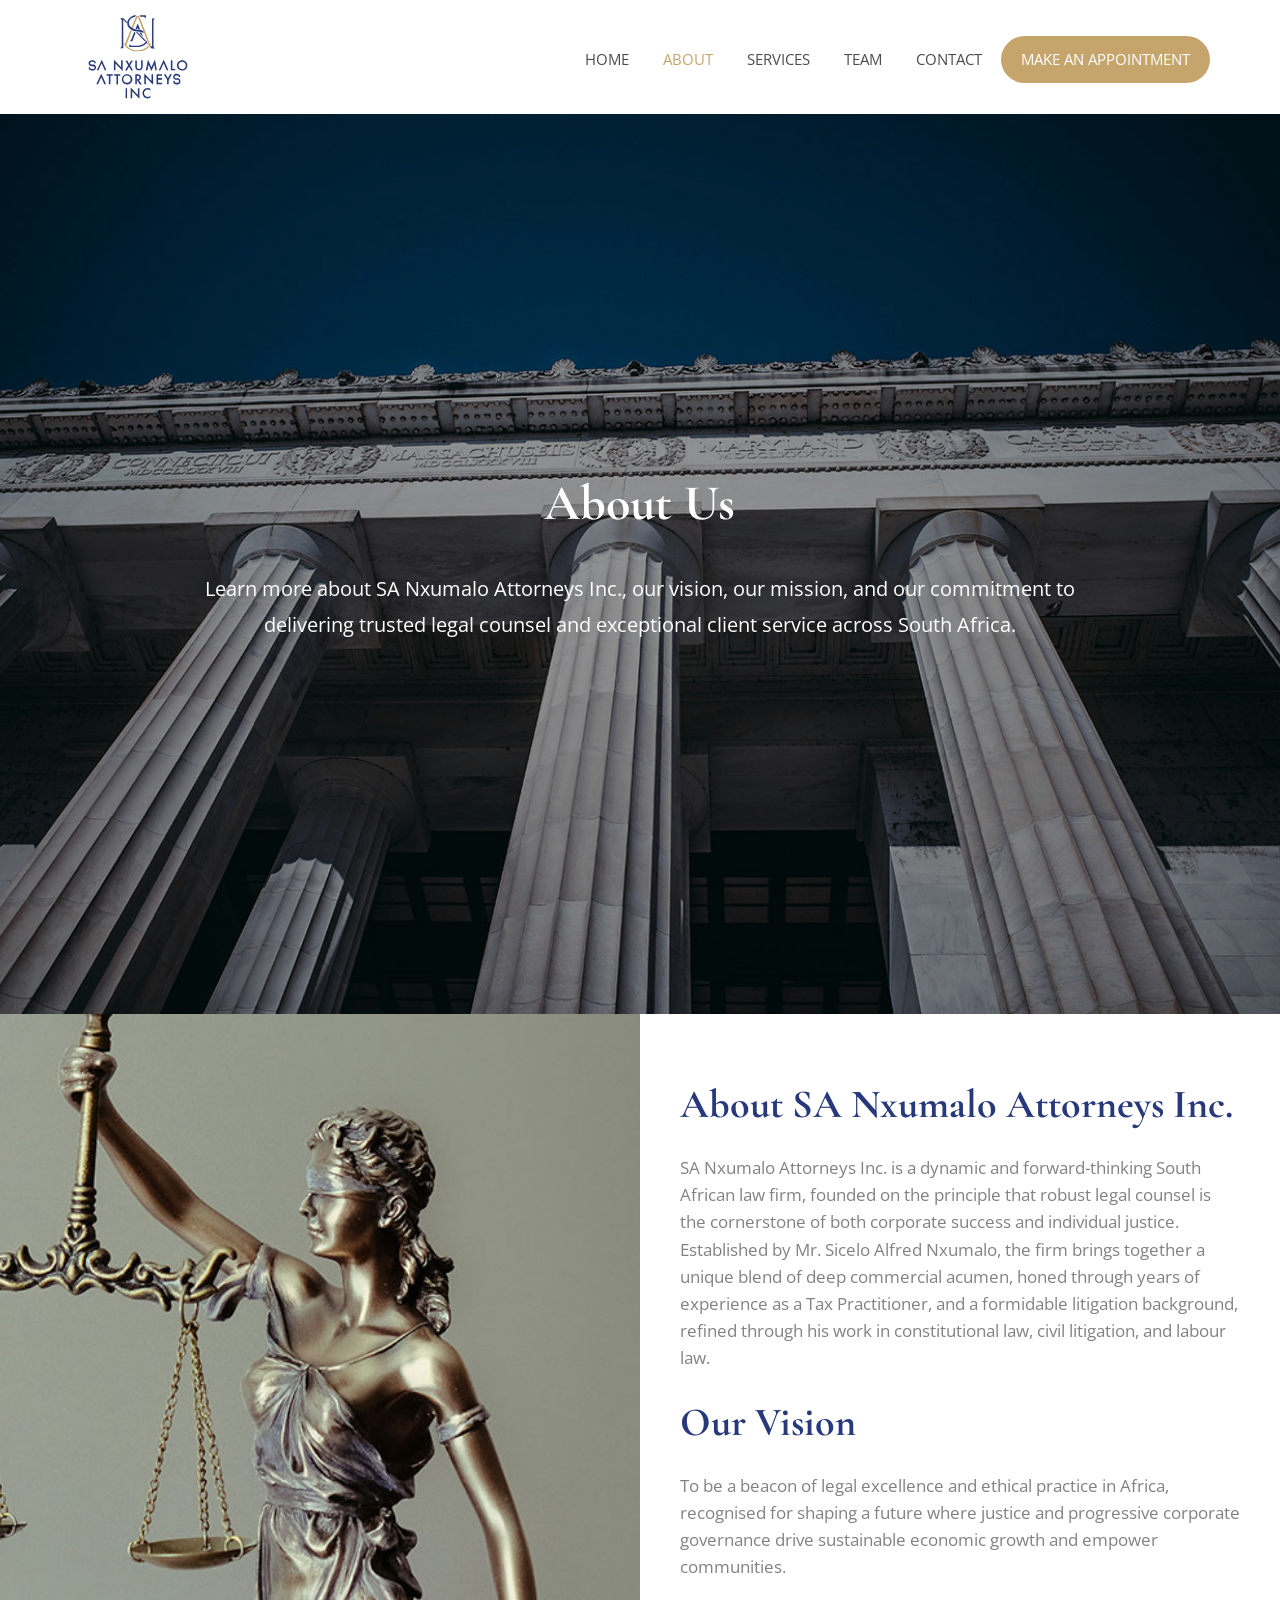
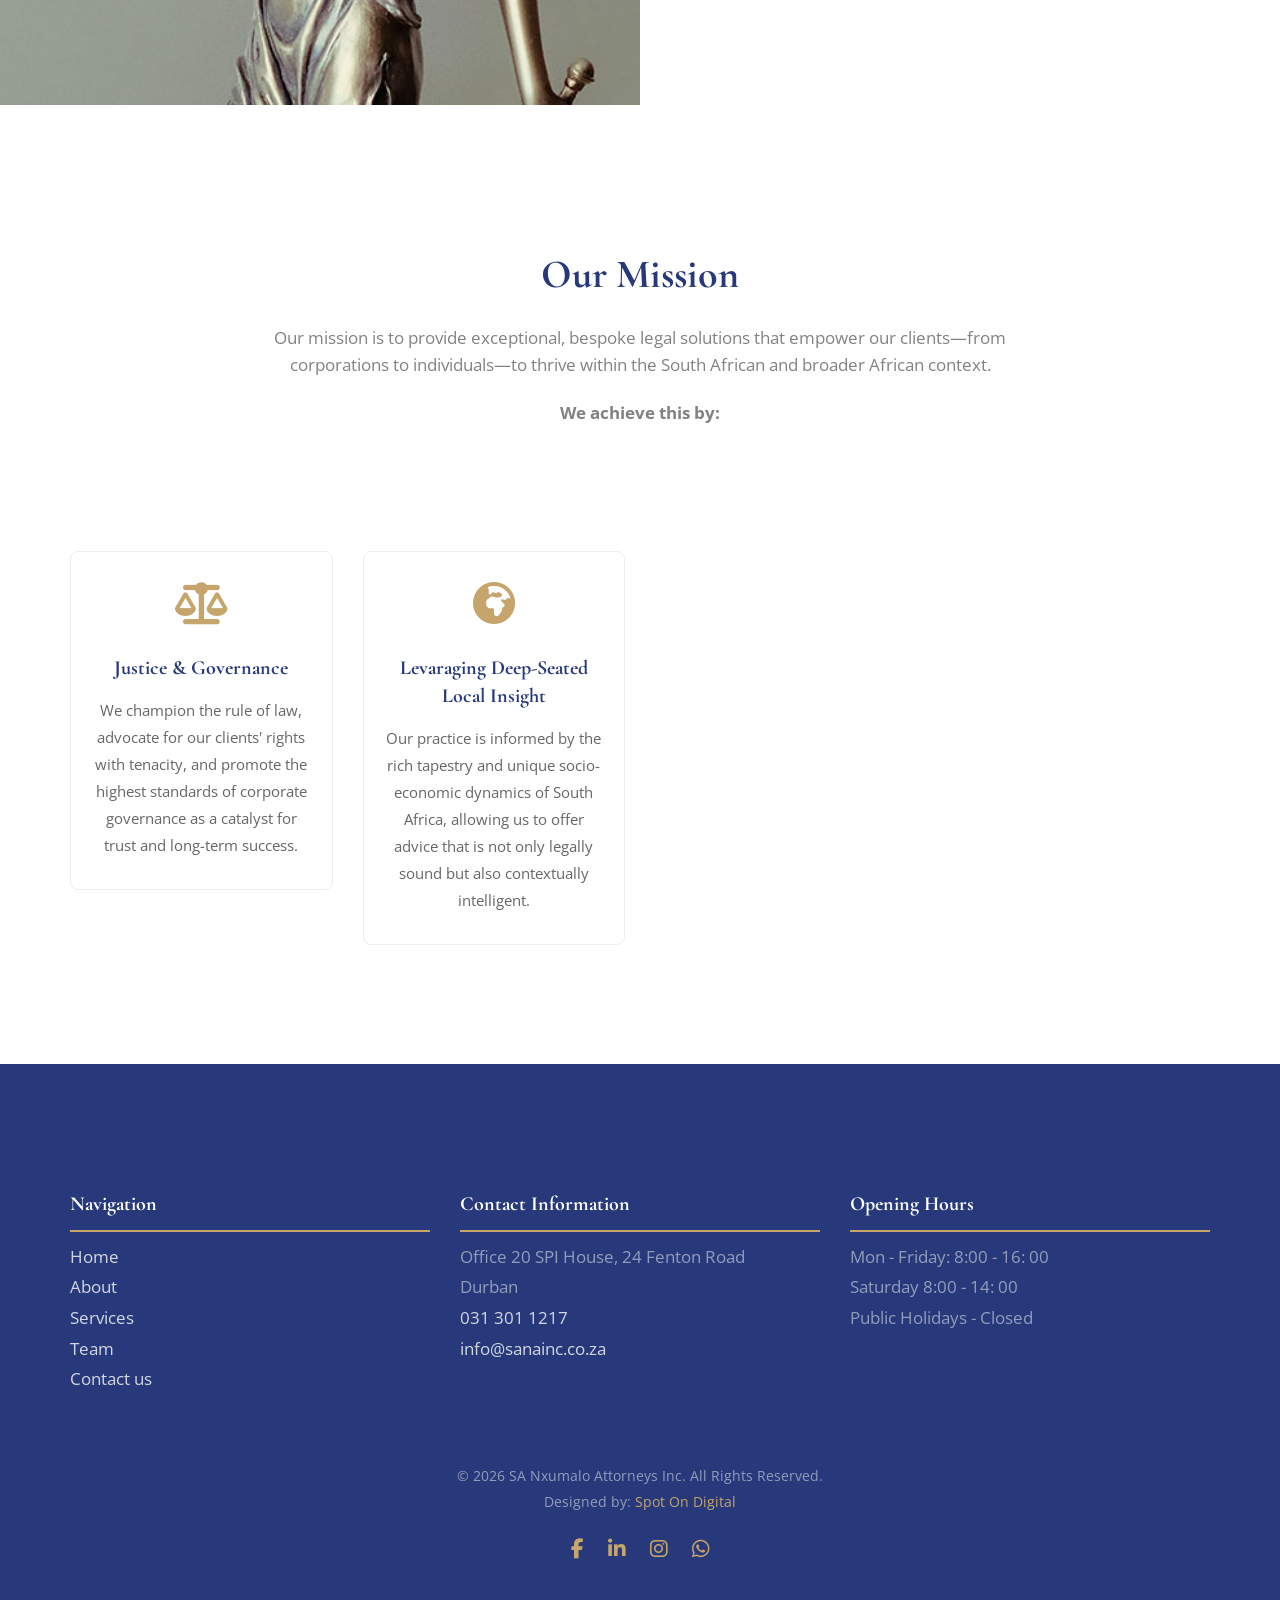
==== commit d2e025ae: "Add files via upload" ====
--- a/about.html
+++ b/about.html
@@ -81,8 +81,9 @@
                         <li><a href="index.html">Home</a></li>
                         <li class="active"><a href="about.html">About</a></li>
                         <li><a href="services.html">Services</a></li>
+                        <li><a href="team.html">Team</a></li>
                         <li><a href="contact.html">Contact</a></li>
-                        <li class="btn-cta"><a href="#"><span>Make an Appointment</span></a></li>
+                        <li class="btn-cta"><a href="appointment.html"><span>Make an Appointment</span></a></li>
                     </ul>
                 </div>
             </div>
@@ -201,45 +202,6 @@
         
 	
 
-	<div id="colorlib-about">
-		<div class="container">
-			<div class="row animate-box">
-				<div class="col-md-8 col-md-offset-2 text-center colorlib-heading">
-					<h2>Our Attorneys</h2>
-					<p> Meet Mr. Sicelo Alfred Nxumalo, the founding attorney whose experience in commercial, constitutional, labour, and civil law forms the foundation of our legal practice.</p>
-                    
-				</div>
-			</div>
-			<div class="row">
-				<div class="col-md-4 col-md-offset-4 text-center animate-box" data-animate-effect="fadeIn">
-					<div class="colorlib-staff">
-						<img src="images/sicelo.jpg" alt="Free HTML5 Templates by gettemplates.co">
-						<h3>Sicelo Alfred Nxumalo</h3>
-						<strong class="role">Founder & Managing Lead Lawyer</strong>
-						
-						<ul class="colorlib-social-icons">
-							<li><a href="#" aria-label="Facebook"><i class="fab fa-facebook-f"></i></a></li>
-                        <li><a href="#" aria-label="LinkedIn"><i class="fab fa-linkedin-in"></i></a></li>
-                        <li><a href="#" aria-label="Instagram"><i class="fab fa-instagram"></i></a></li>
-                        <li><a href="#" aria-label="WhatsApp"><i class="fab fa-whatsapp"></i></a></li>
-						</ul>
-					   </div>
-                    </div>
-                    
-                    <div class="col-md-12 text-center animate-box" data-animate-effect="fadeIn">
-                    <p>Sicelo Alfred Nxumalo is the founding director of SA Nxumalo Attorneys Inc. An admitted attorney of the High Court of South Africa, he brings a unique and powerful blend of experience from both the corporate and public interest legal spheres.</p>
-                    <p>His career includes pivotal roles at the Legal Resources Centre, where he honed his expertise in constitutional law and human rights, and at the South African Revenue Service (SARS) as a Tax Practitioner, where he gained an intimate understanding of tax law and administration. This rare combination allows him to approach commercial and civil matters with a keen awareness of both justice and regulatory compliance.</p>
-                    <p>Mr. Nxumalo's practice is further grounded by hands-on experience in civil litigation, unlawful arrest, labour law, medical negligence, and Road Accident Fund claims, ensuring clients receive comprehensive and strategically astute legal counsel.</p>
-                    
-				</div>
-                    
-                
-				
-			</div>
-		</div>
-	</div>
-
-
 
 
 	
@@ -247,17 +209,18 @@
 		<div class="container">
 			<div class="row row-pb-md">
 				
-				<div class="col-md-4 col-md-push-1">
+				<div class="col-md-4">
 					<h4>Navigation</h4>
 					<ul class="colorlib-footer-links">
 						<li><a href="index.html">Home</a></li>
 						<li><a href="about.html">About</a></li>
 						<li><a href="services.html">Services</a></li>
+                        <li><a href="team.html">Team</a></li>
 						<li><a href="contact.html">Contact us</a></li>
 					</ul>
 				</div>
 
-				<div class="col-md-4 col-md-push-1">
+				<div class="col-md-4">
 					<h4>Contact Information</h4>
 					<ul class="colorlib-footer-links">
 						<li>Office 20 SPI House, 24 Fenton Road<br> Durban</li>
@@ -266,7 +229,7 @@
 					</ul>
 				</div>
 
-				<div class="col-md-4 col-md-push-1">
+				<div class="col-md-4">
 					<h4>Opening Hours</h4>
 					<ul class="colorlib-footer-links">
 						<li>Mon - Friday: 8:00 - 16: 00</li>
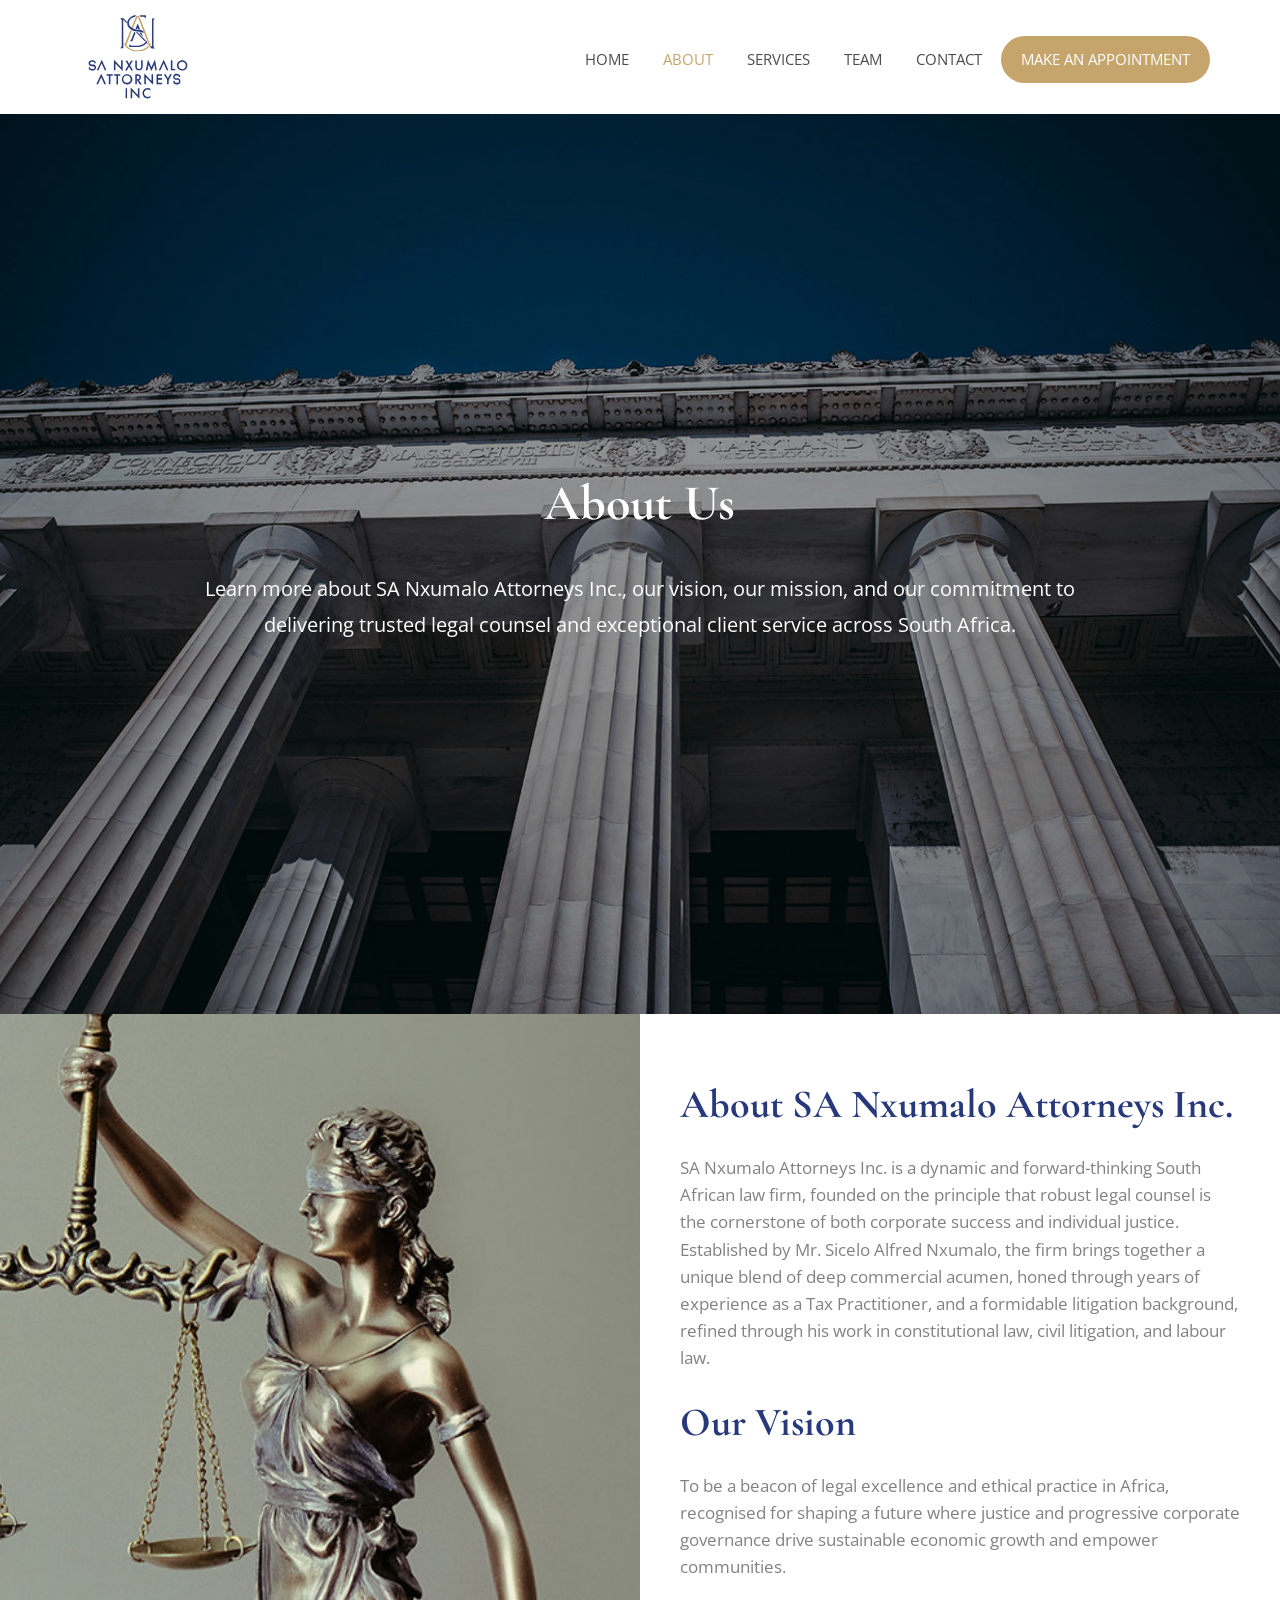
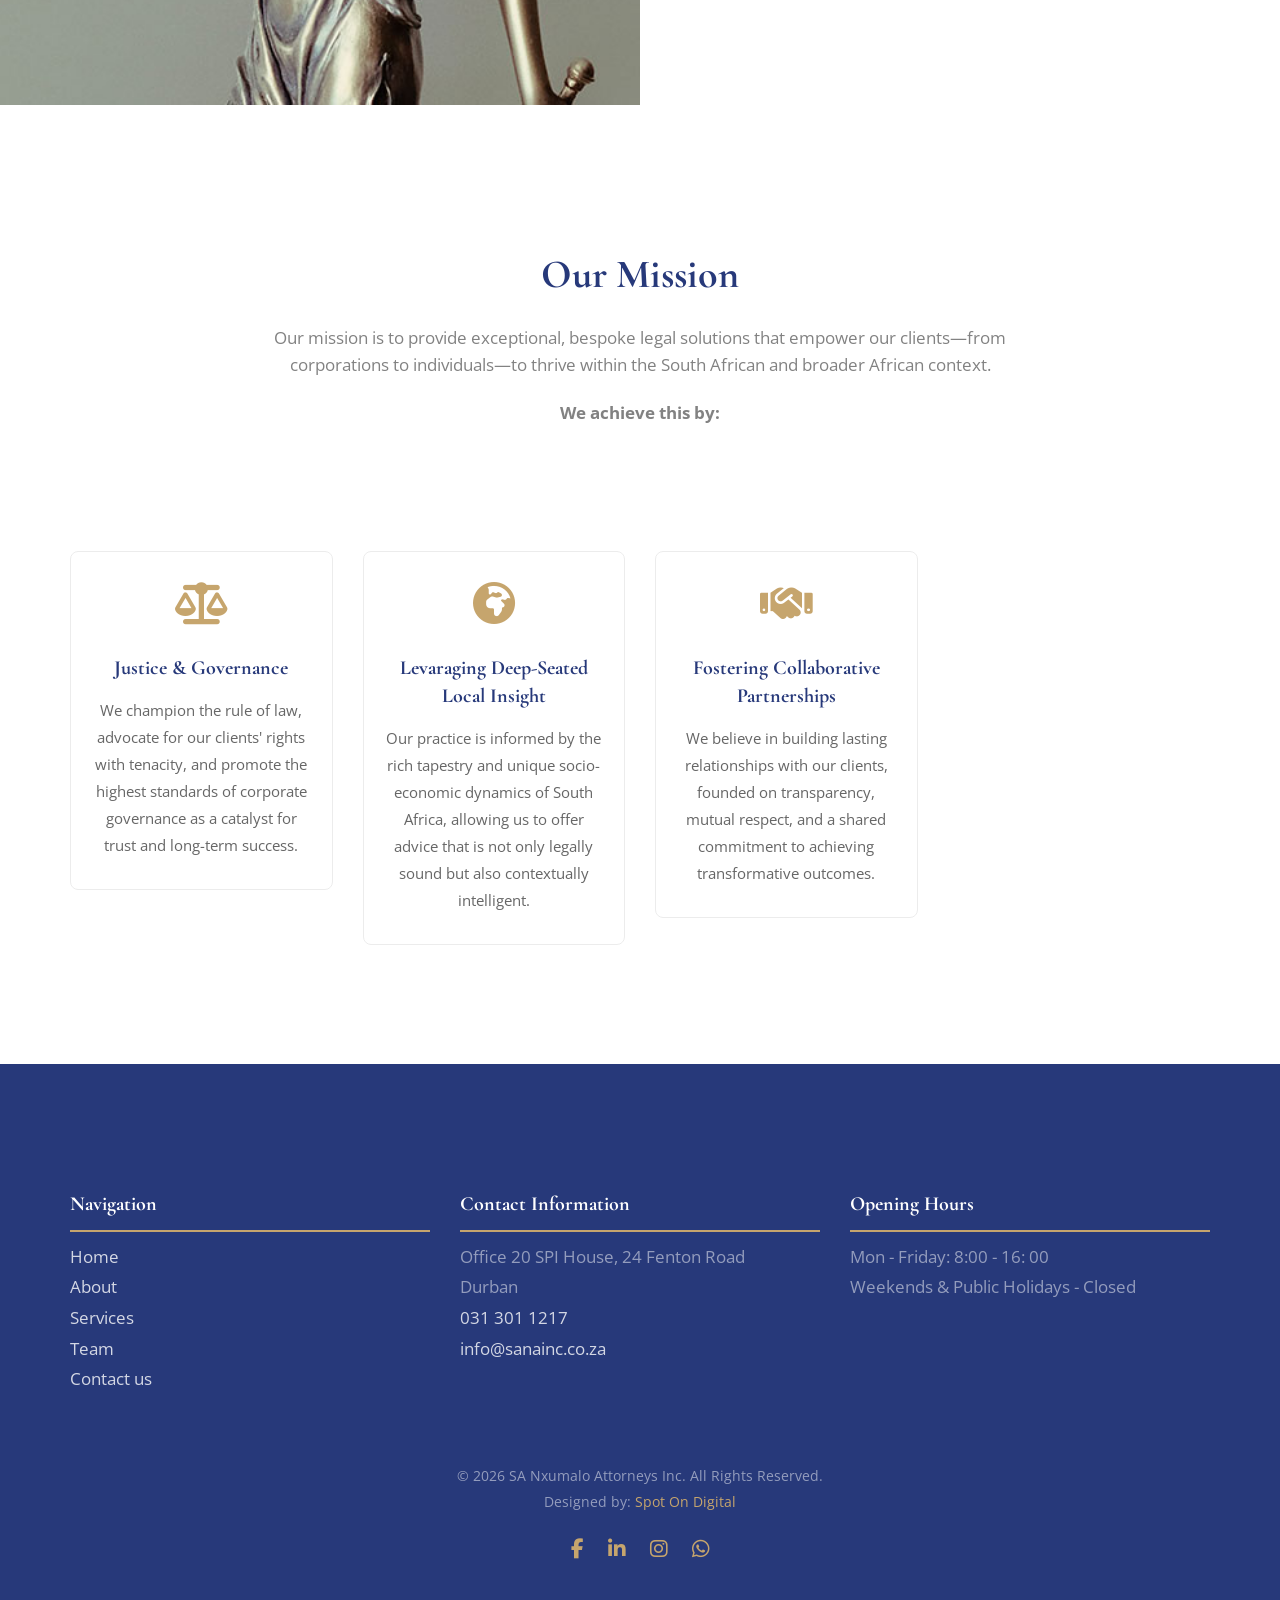
==== commit 62d8708e: "Add files via upload" ====
--- a/about.html
+++ b/about.html
@@ -233,8 +233,7 @@
 					<h4>Opening Hours</h4>
 					<ul class="colorlib-footer-links">
 						<li>Mon - Friday: 8:00 - 16: 00</li>
-						<li>Saturday 8:00 - 14: 00</li>
-						<li>Public Holidays - Closed</li>
+						<li>Weekends & Public Holidays - Closed</li>
 					</ul>
 				</div>
 
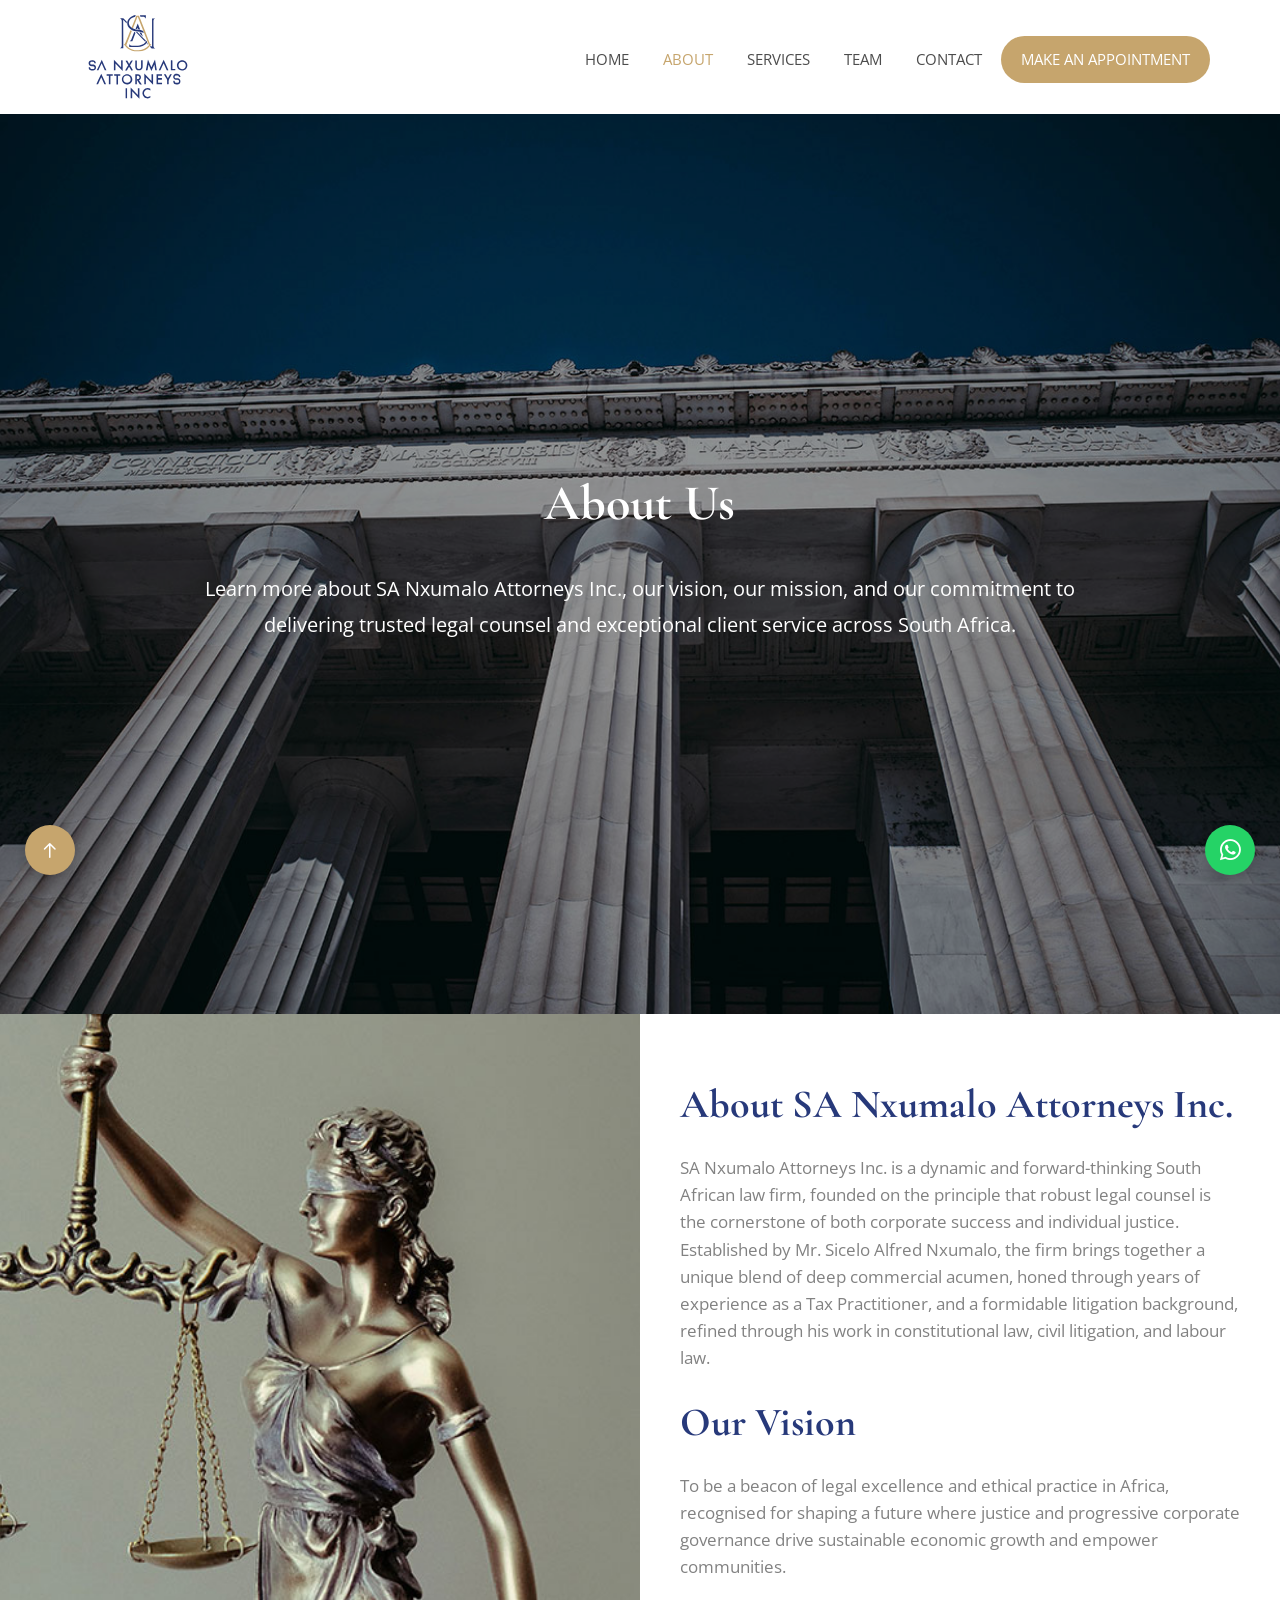
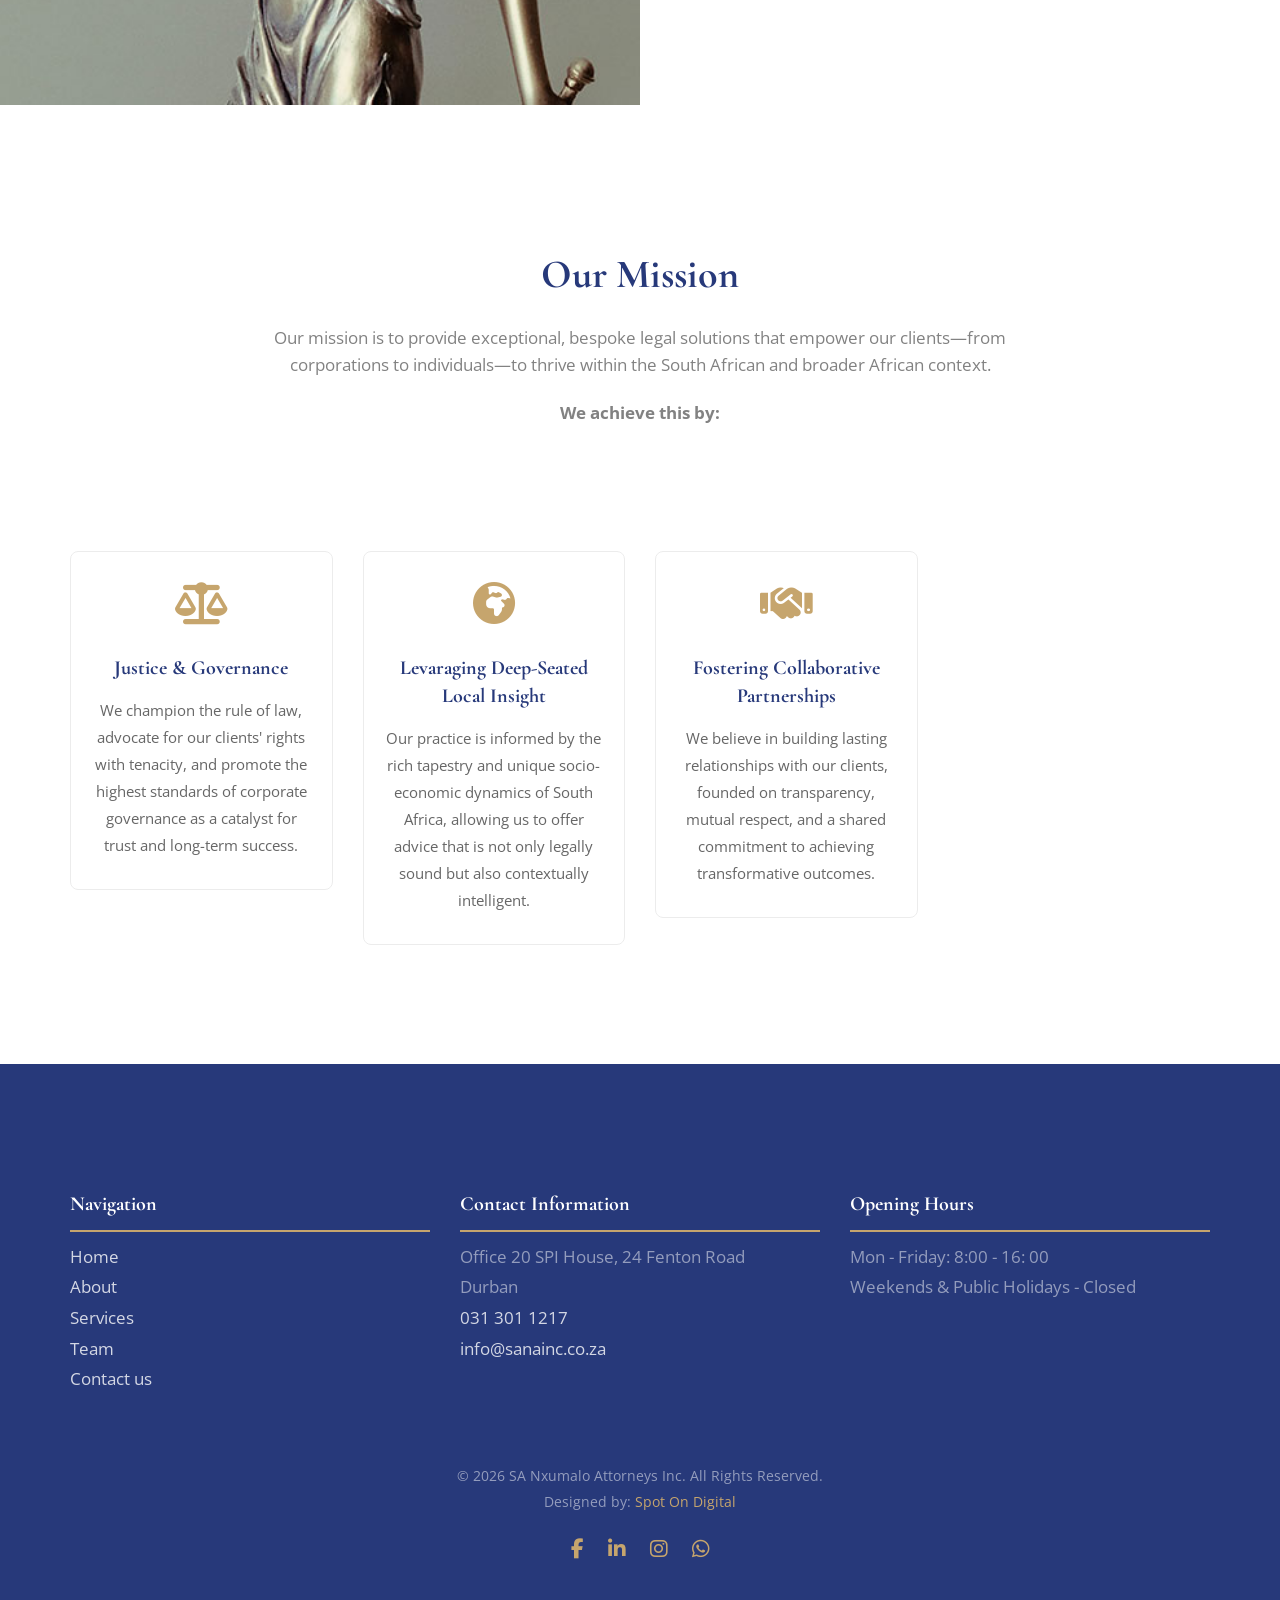
==== commit bf327ec5: "Add files via upload" ====
--- a/about.html
+++ b/about.html
@@ -265,6 +265,10 @@
 		</div>
 	</footer>
 	</div>
+
+	 <a href="https://wa.me/27836172382" class="whatsapp-float" target="_blank" aria-label="WhatsApp">
+        <i class="fab fa-whatsapp"></i>
+    </a>
 
 	<div class="gototop js-top">
 		<a href="#" class="js-gotop"><i class="icon-arrow-up"></i></a>
--- a/css/style.css
+++ b/css/style.css
@@ -1057,36 +1057,63 @@
   text-transform: uppercase; }
 
 .gototop {
-  position: fixed;
-  bottom: 20px;
-  right: 20px;
-  z-index: 999;
-  opacity: 0;
-  visibility: hidden;
-  -webkit-transition: 0.5s;
-  -o-transition: 0.5s;
-  transition: 0.5s; }
-  .gototop.active {
-    opacity: 1;
-    visibility: visible; }
-  .gototop a {
+    position: fixed;
+    left: 25px;
+    bottom: 25px;
+    z-index: 999;
+}
+
+.gototop a {
     width: 50px;
     height: 50px;
-    display: table;
-    background: rgba(0, 0, 0, 0.5);
+    display: flex;
+    align-items: center;
+    justify-content: center;
+    background: #C6A56D;
     color: #fff;
-    text-align: center;
-    -webkit-border-radius: 4px;
-    -moz-border-radius: 4px;
-    -ms-border-radius: 4px;
-    border-radius: 4px; }
-    .gototop a i {
-      height: 50px;
-      display: table-cell;
-      vertical-align: middle; }
-    .gototop a:hover, .gototop a:active, .gototop a:focus {
-      text-decoration: none;
-      outline: none; }
+    border-radius: 50%;
+    text-decoration: none;
+    box-shadow: 0 5px 15px rgba(0,0,0,.2);
+    transition: all .3s ease;
+}
+
+.gototop a:hover {
+    background: #111;
+    color: #fff;
+}
+
+.gototop a i {
+    font-size: 18px;
+}
+
+
+.whatsapp-float {
+    position: fixed;
+    right: 25px;
+    bottom: 25px;
+    width: 50px;
+    height: 50px;
+    background: #25D366;
+    color: #fff;
+    border-radius: 50%;
+    display: flex;
+    align-items: center;
+    justify-content: center;
+    text-decoration: none;
+    box-shadow: 0 5px 15px rgba(0,0,0,.2);
+    z-index: 999;
+    transition: all .3s ease;
+}
+
+.whatsapp-float:hover {
+    background: #1EBE5D;
+    color: #fff;
+}
+
+.whatsapp-float i {
+    font-size: 24px;
+}
+
 
 .colorlib-nav-toggle {
   width: 25px;
@@ -1398,3 +1425,11 @@
     margin: 0;
     font-size: 15px;
 }
+
+.attorney-card p{
+    text-align: justify;
+    color:#666;
+    line-height:1.9;
+    margin-bottom:15px;
+    font-size:15px;
+}
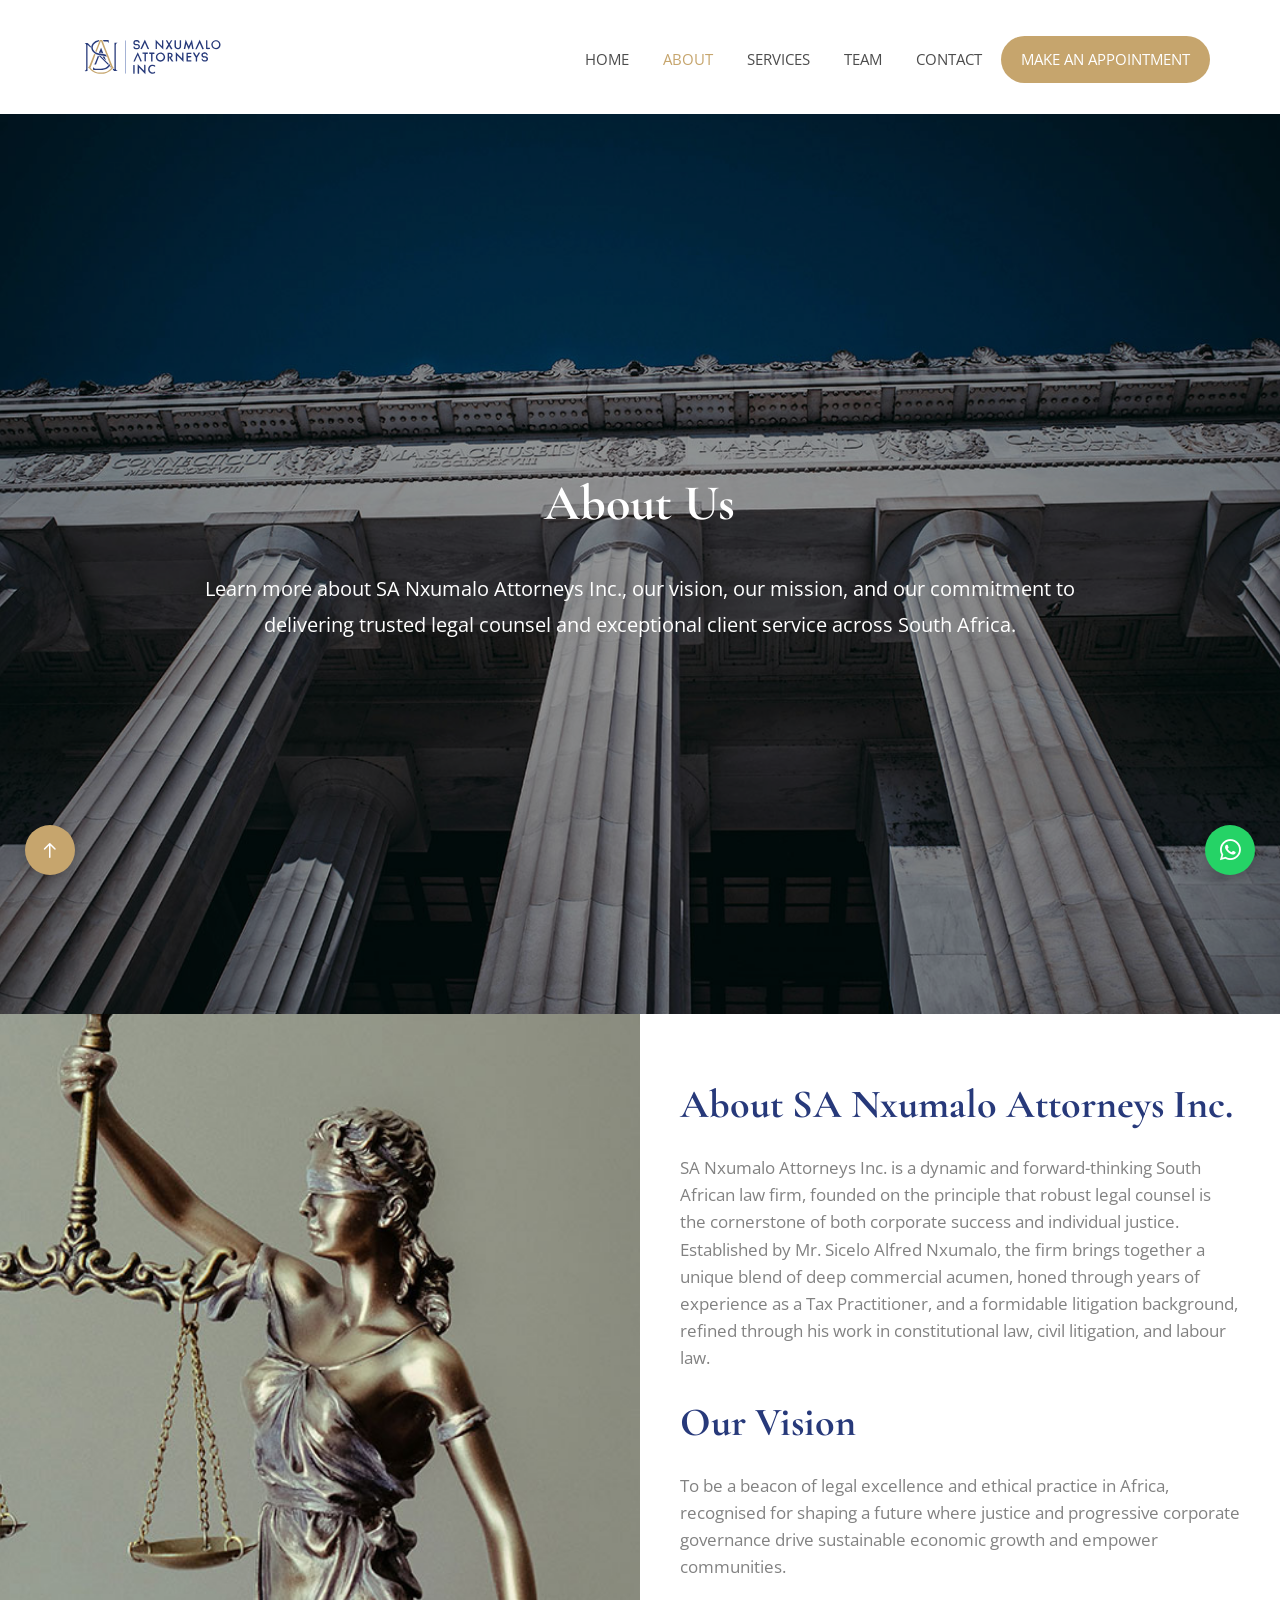
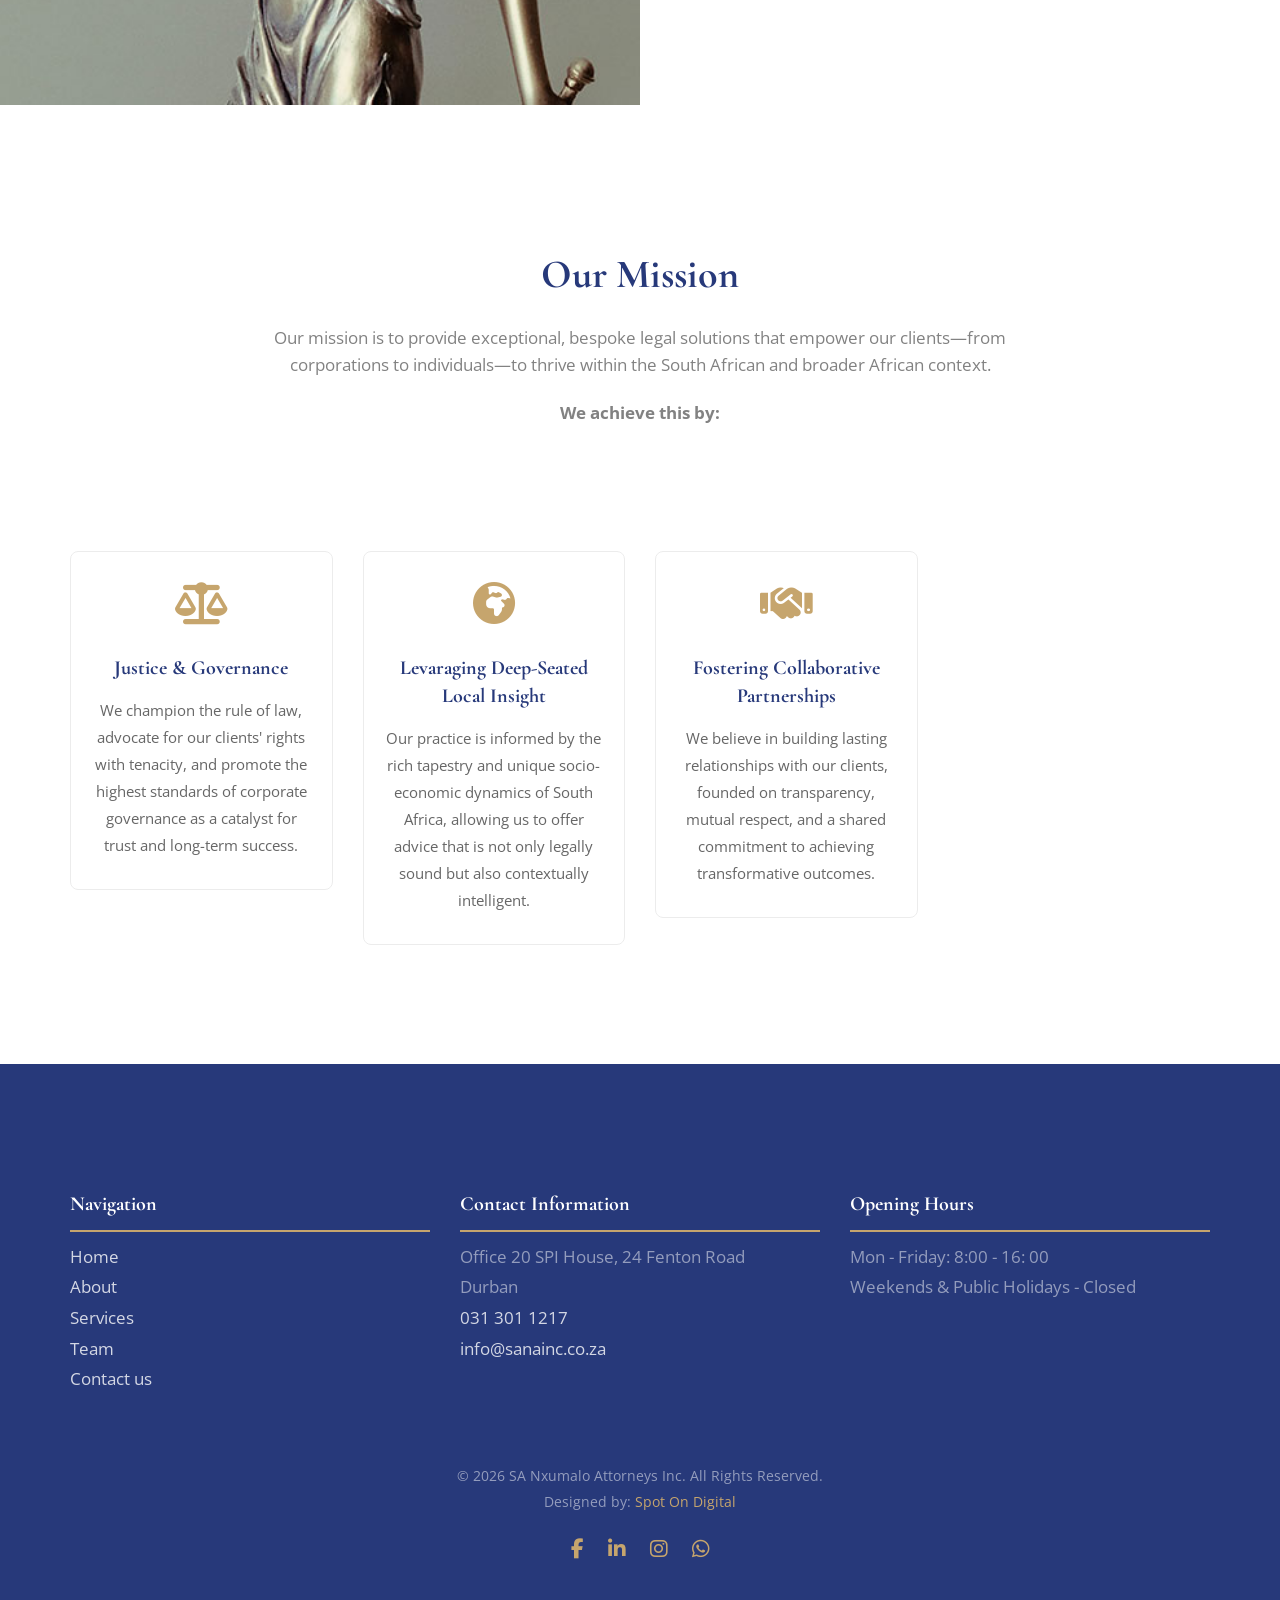
==== commit 5520341e: "Add files via upload" ====
--- a/about.html
+++ b/about.html
@@ -71,7 +71,7 @@
                 <div class="col-md-2">
                     <div id="colorlib-logo">
                         <a href="index.html">
-                            <img src="images/main-logo.svg" alt="Logo" class="main-logo">
+                            <img src="images/logo-vertically.svg" alt="Logo" class="main-logo">
                         </a>
                     </div>
                 </div>
--- a/css/style.css
+++ b/css/style.css
@@ -27,6 +27,17 @@
     width: auto;
     max-width: 100%;
     display: block;
+}
+
+.footer-logo {
+    margin-bottom: 25px;
+}
+
+.footer-logo img {
+    width: 150px;      /* Adjust as needed */
+    max-width: 100%;
+    height: auto;
+    display: inline-block;
 }
 
 
@@ -114,7 +125,7 @@
 
 #colorlib-logo img.main-logo {
     height: 90px;
-    width: auto;
+    width: 100%;
     display: block;
 }
 
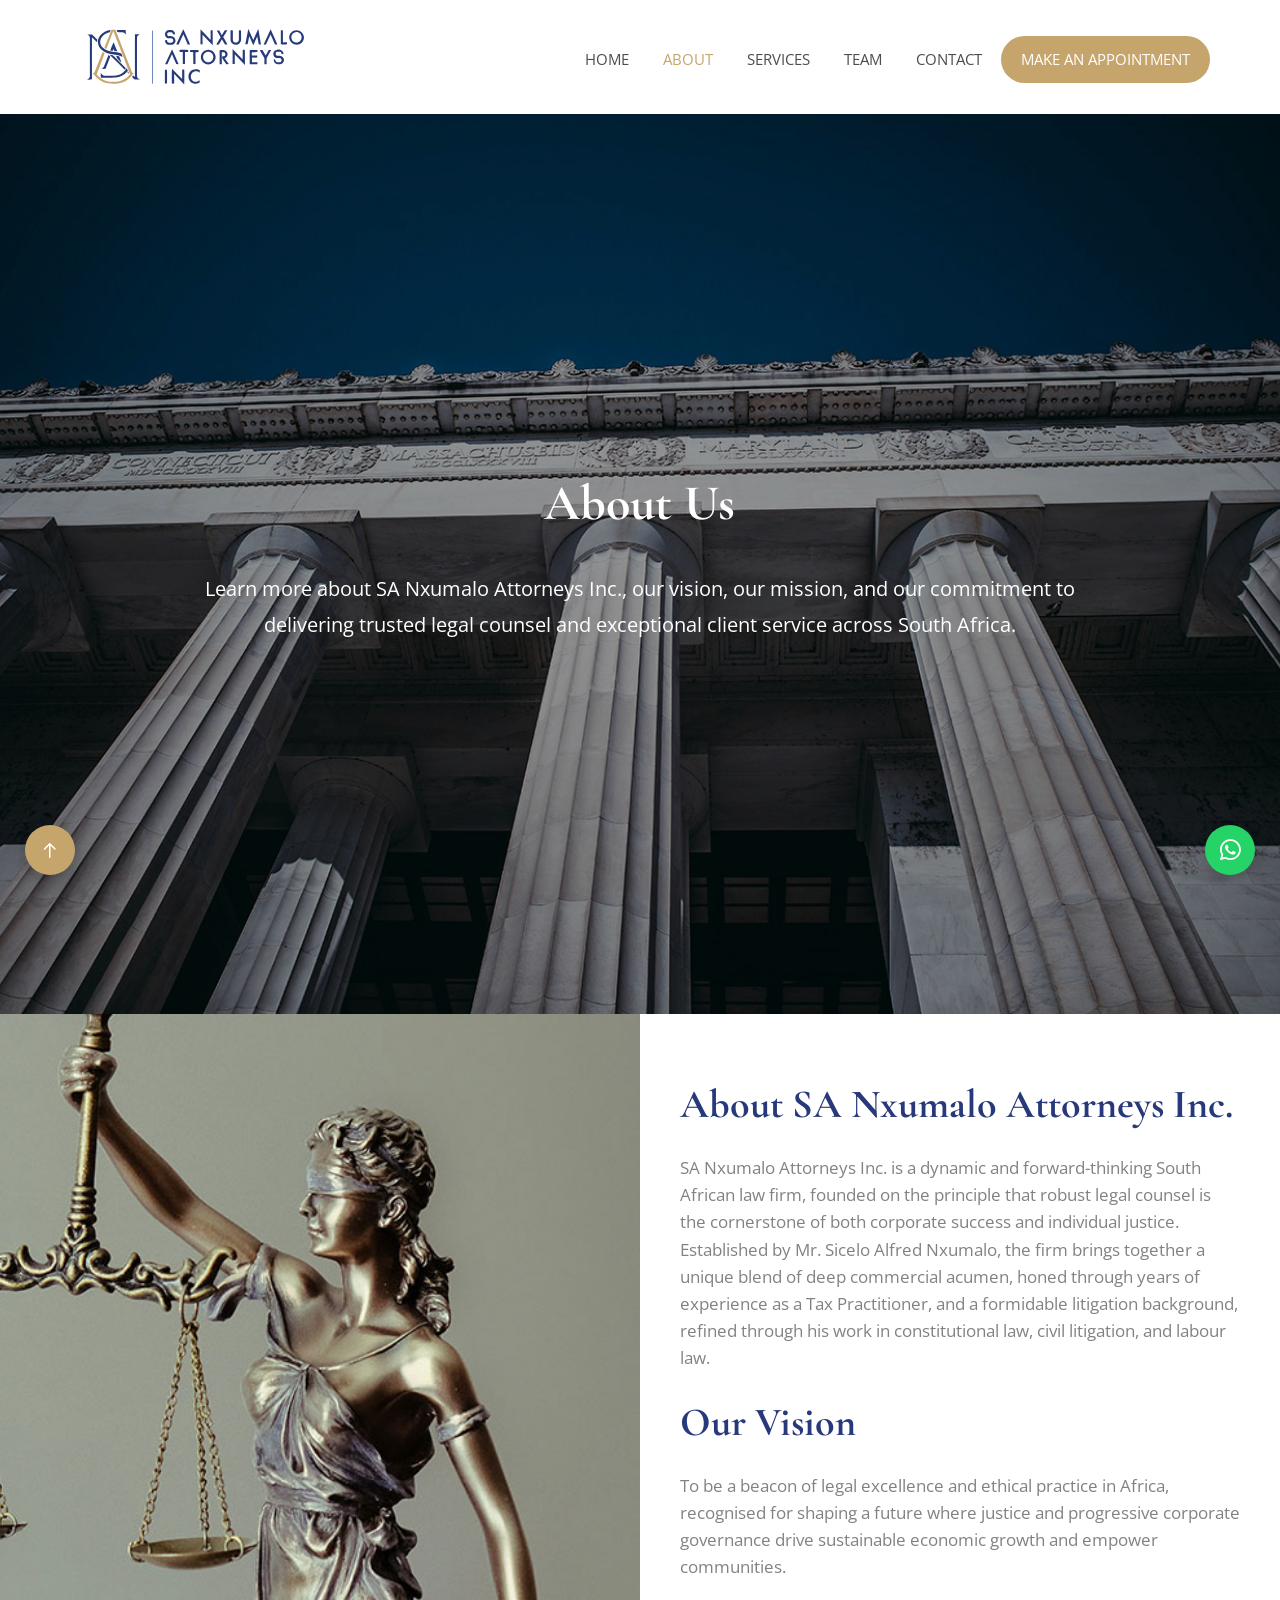
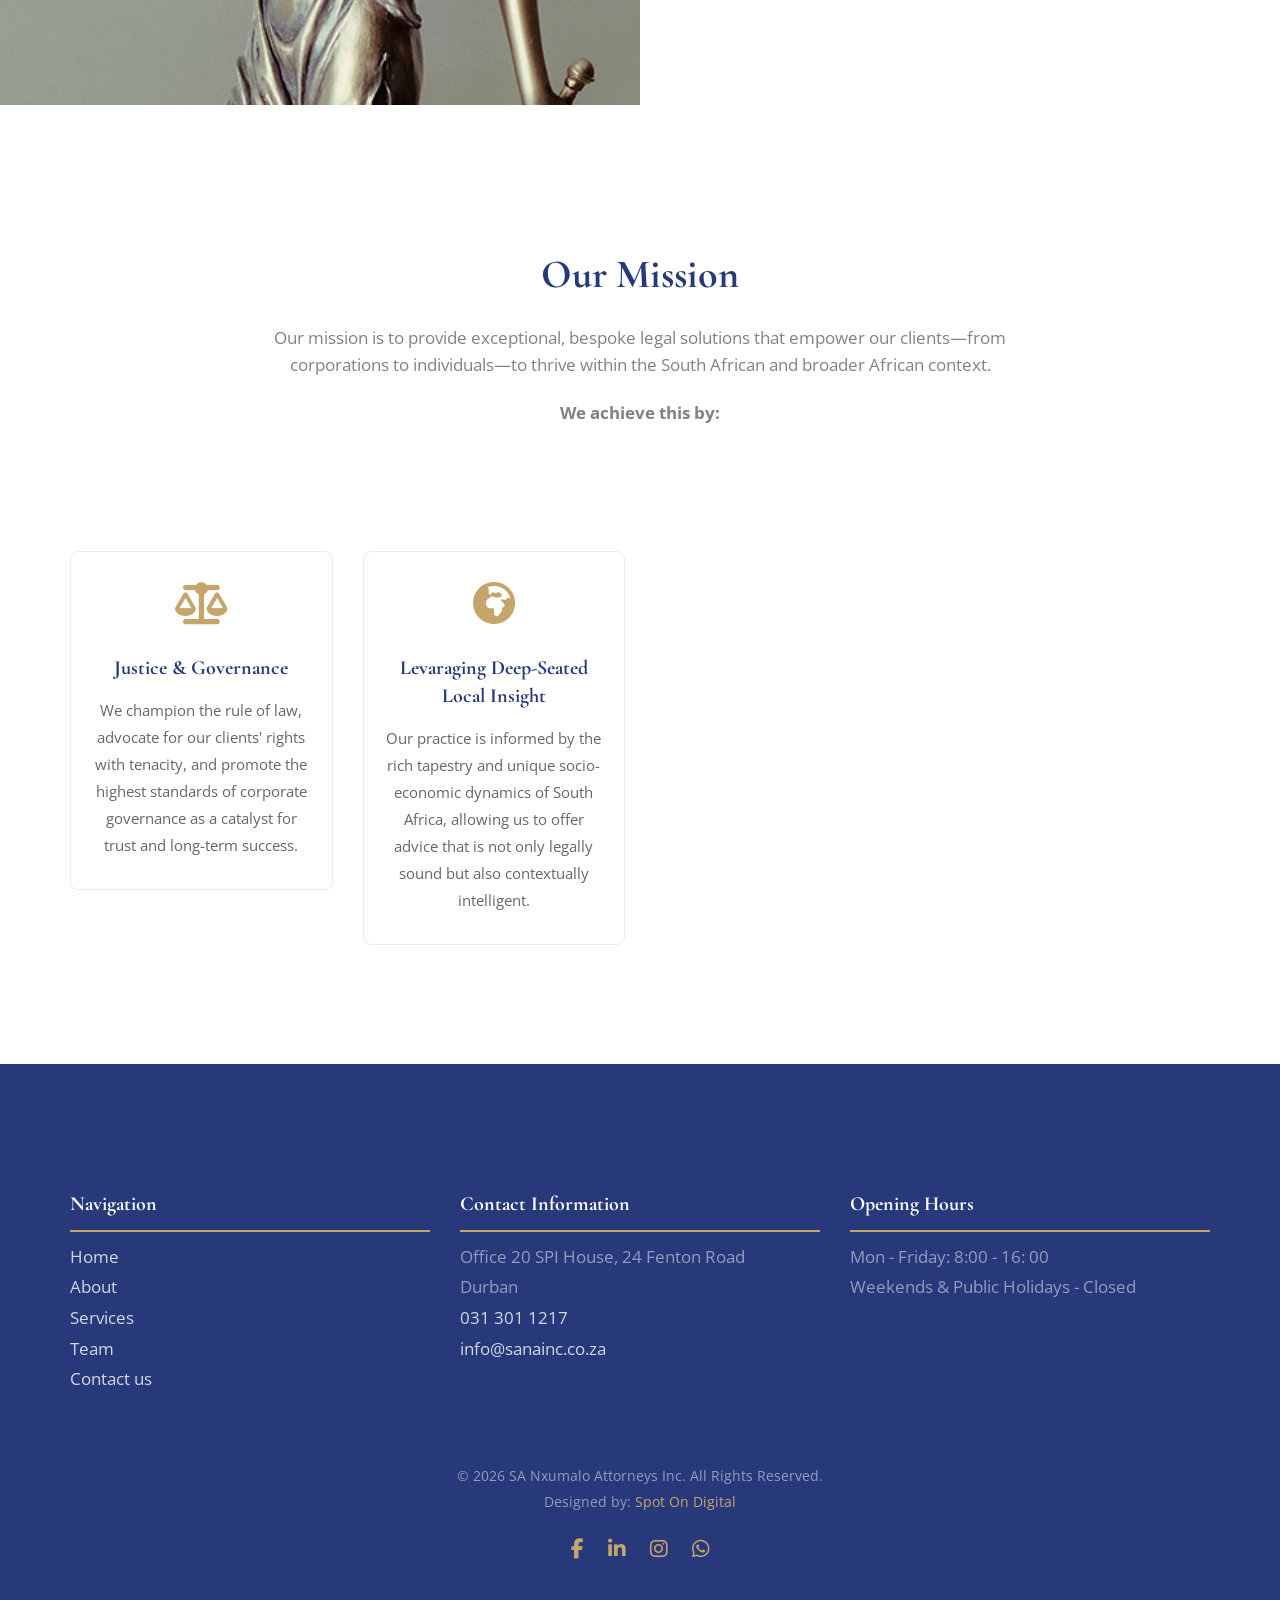
==== commit 98386ffc: "Add files via upload" ====
--- a/about.html
+++ b/about.html
@@ -68,7 +68,7 @@
     <div class="top-menu">
         <div class="container">
             <div class="row">
-                <div class="col-md-2">
+                 <div class="col-md-3">
                     <div id="colorlib-logo">
                         <a href="index.html">
                             <img src="images/logo-vertically.svg" alt="Logo" class="main-logo">
@@ -76,7 +76,7 @@
                     </div>
                 </div>
 
-                <div class="col-md-10 text-right menu-1">
+                <div class="col-md-9 text-right menu-1">
                     <ul>
                         <li><a href="index.html">Home</a></li>
                         <li class="active"><a href="about.html">About</a></li>
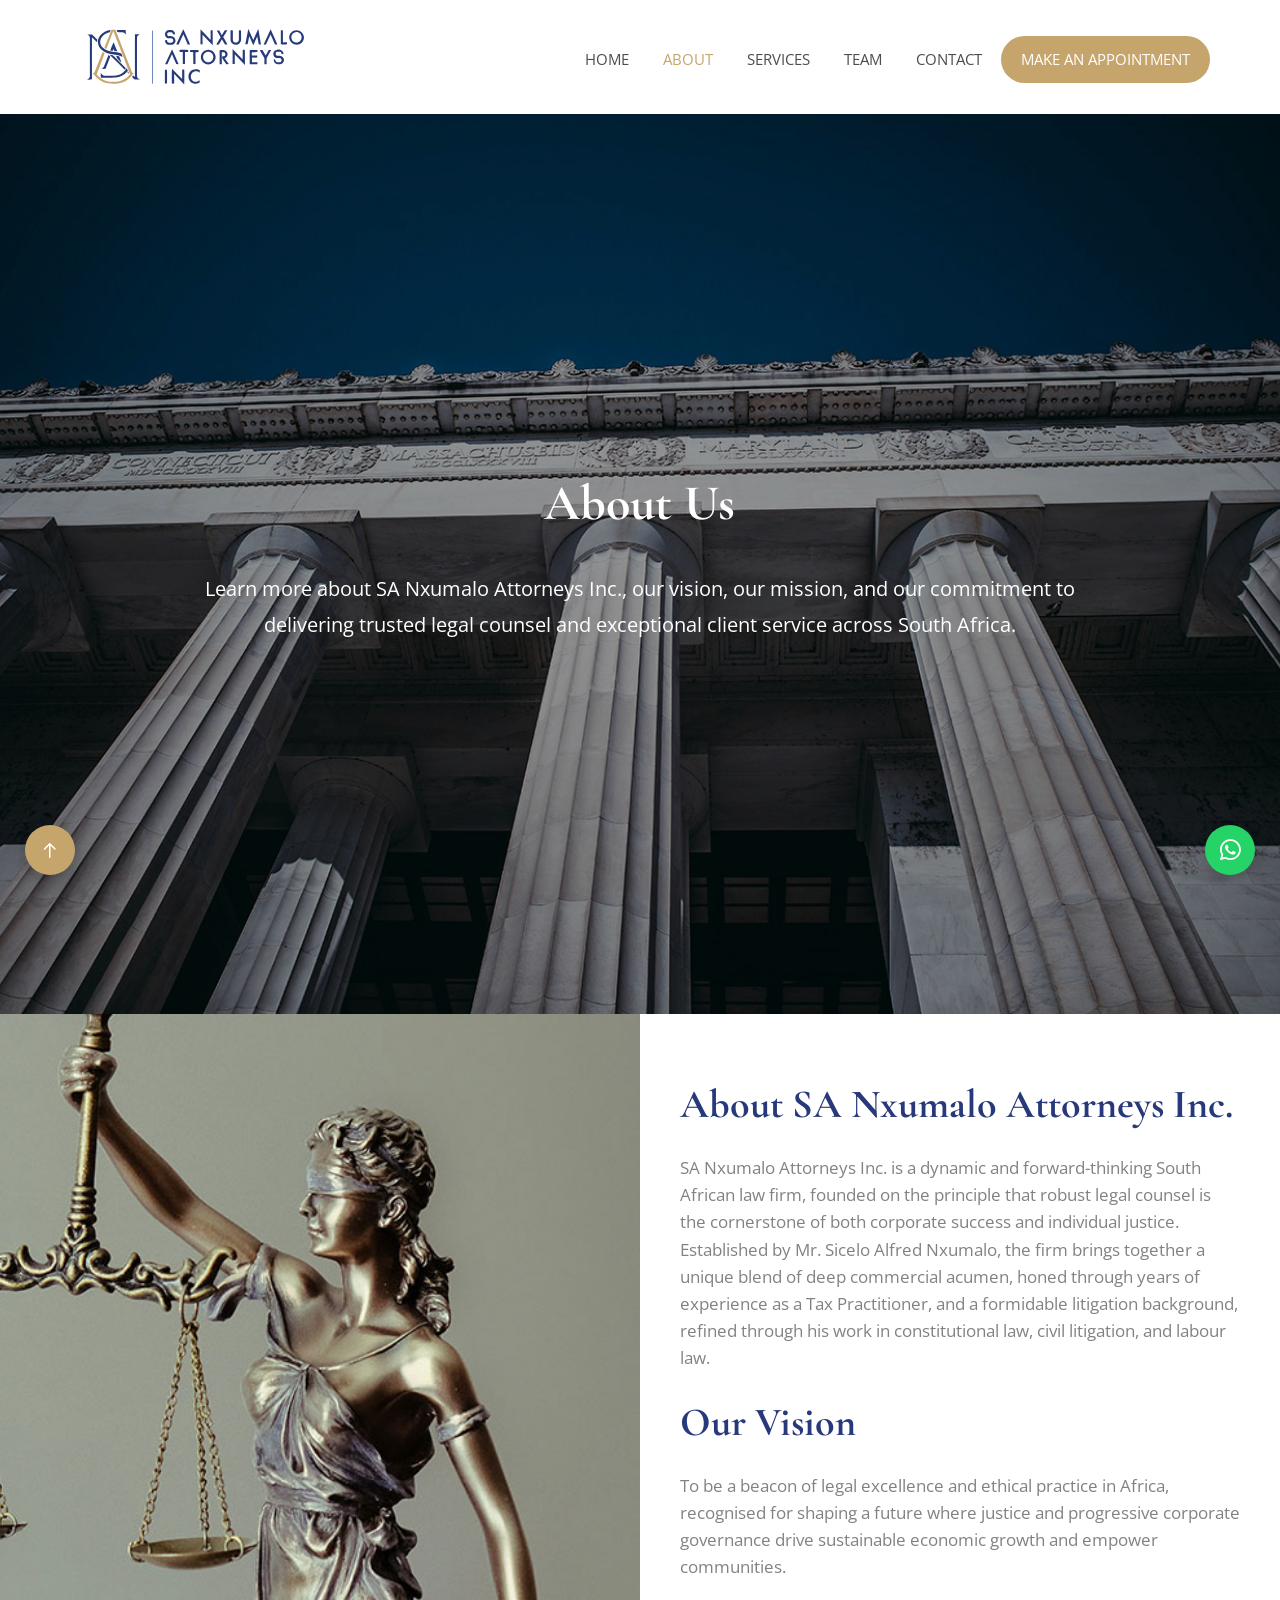
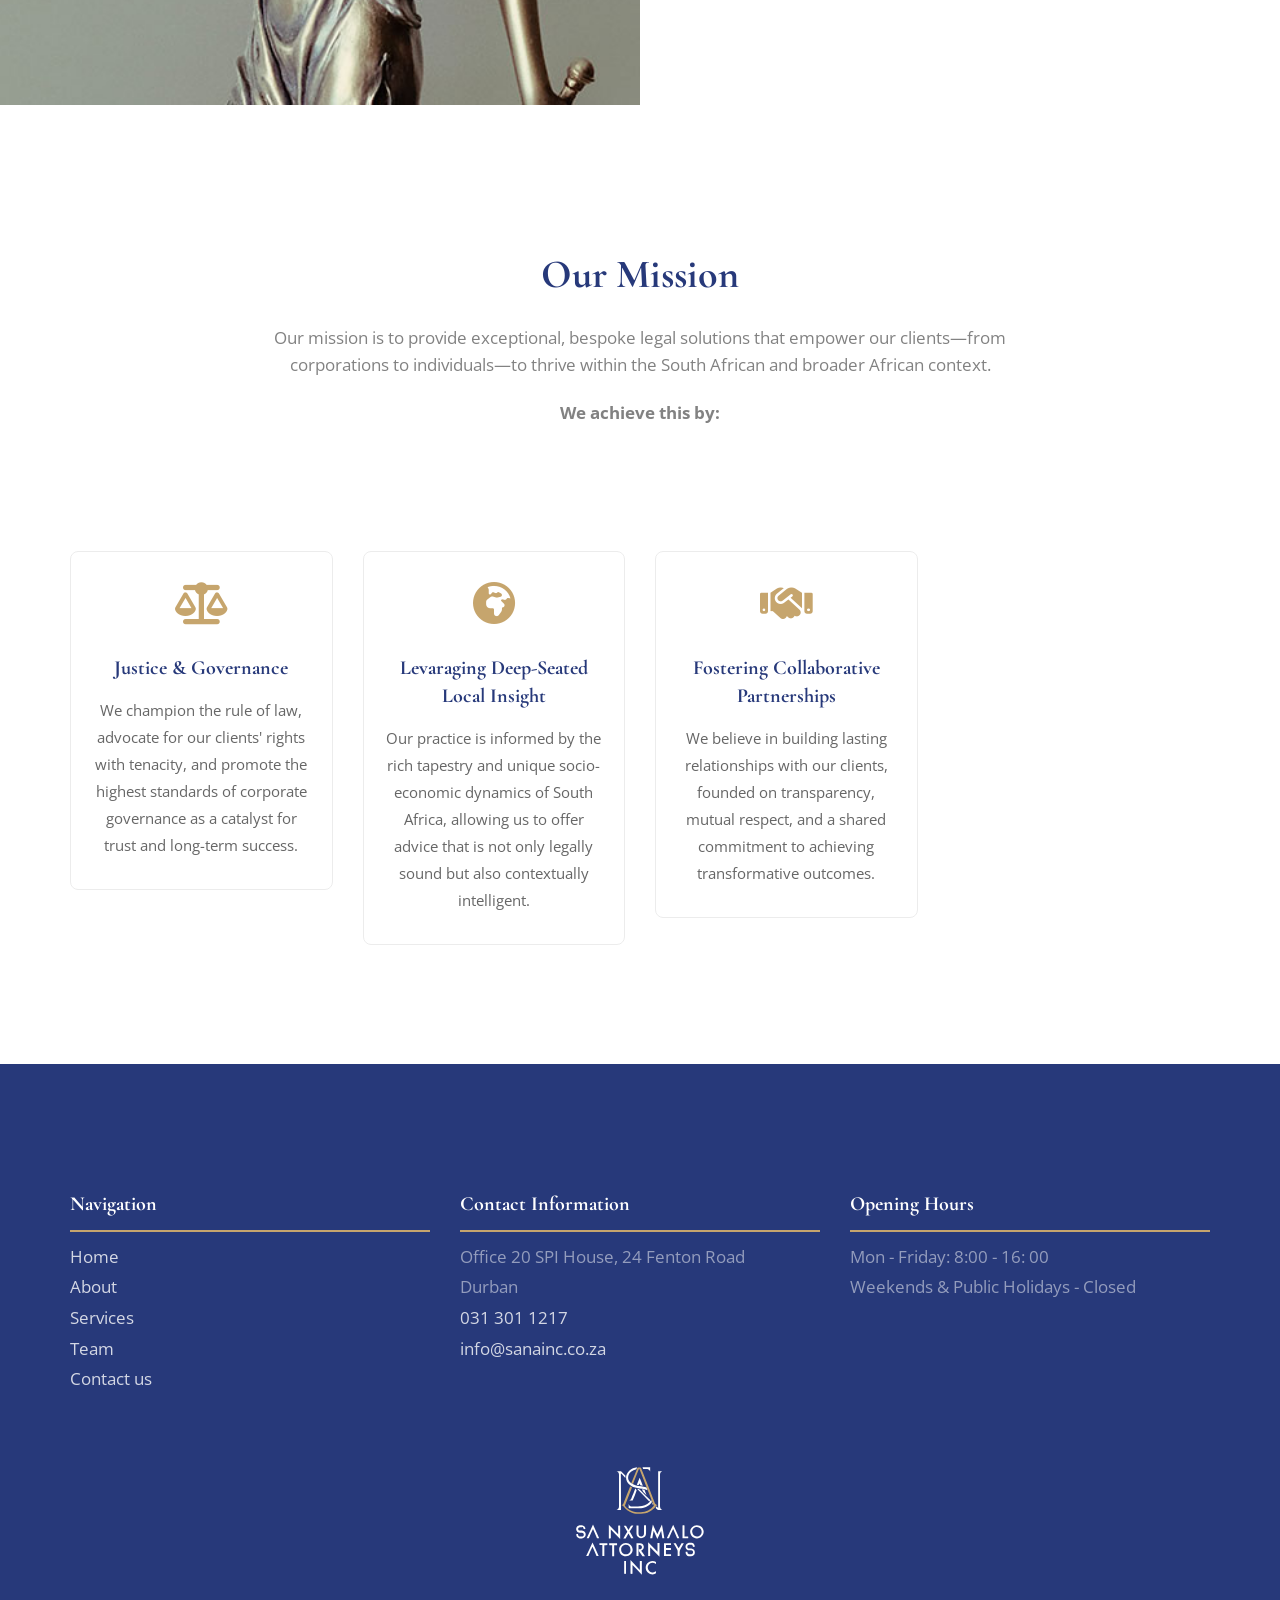
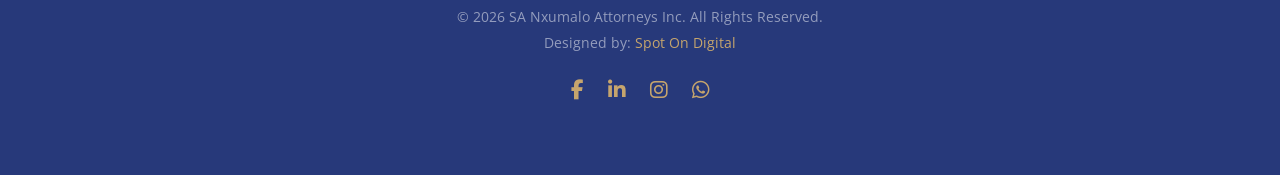
==== commit 2a698dfe: "Add files via upload" ====
--- a/about.html
+++ b/about.html
@@ -241,6 +241,12 @@
 
 			<div class="row copyright">
                 <div class="col-md-12 text-center">
+                     <!-- Footer Logo -->
+                    <div class="footer-logo">
+                        <a href="index.html">
+                            <img src="images/main-logo-white.svg" alt="SA Nxumalo Attorneys Inc.">
+                        </a>
+                    </div>
                     <p>
                         <small class="block">
                             &copy; <span id="current-year"></span> SA Nxumalo Attorneys Inc. All Rights Reserved.
